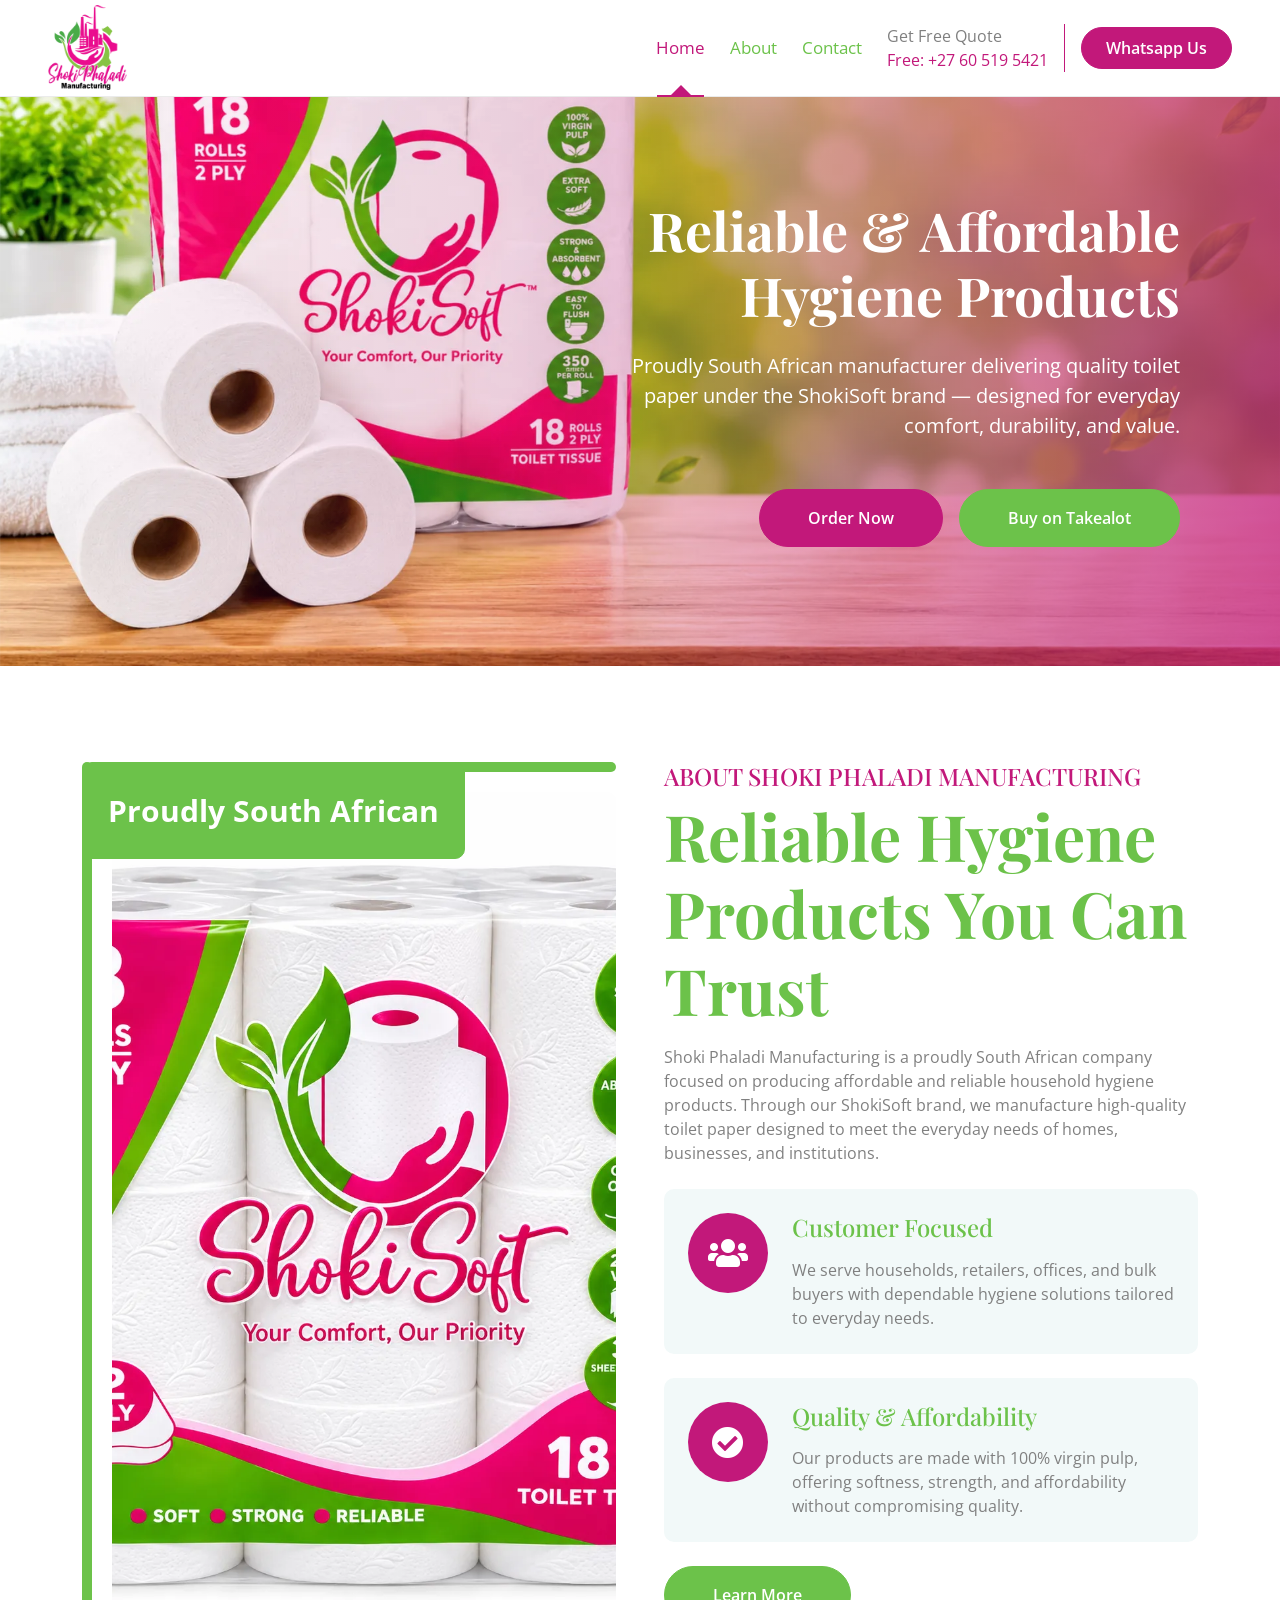
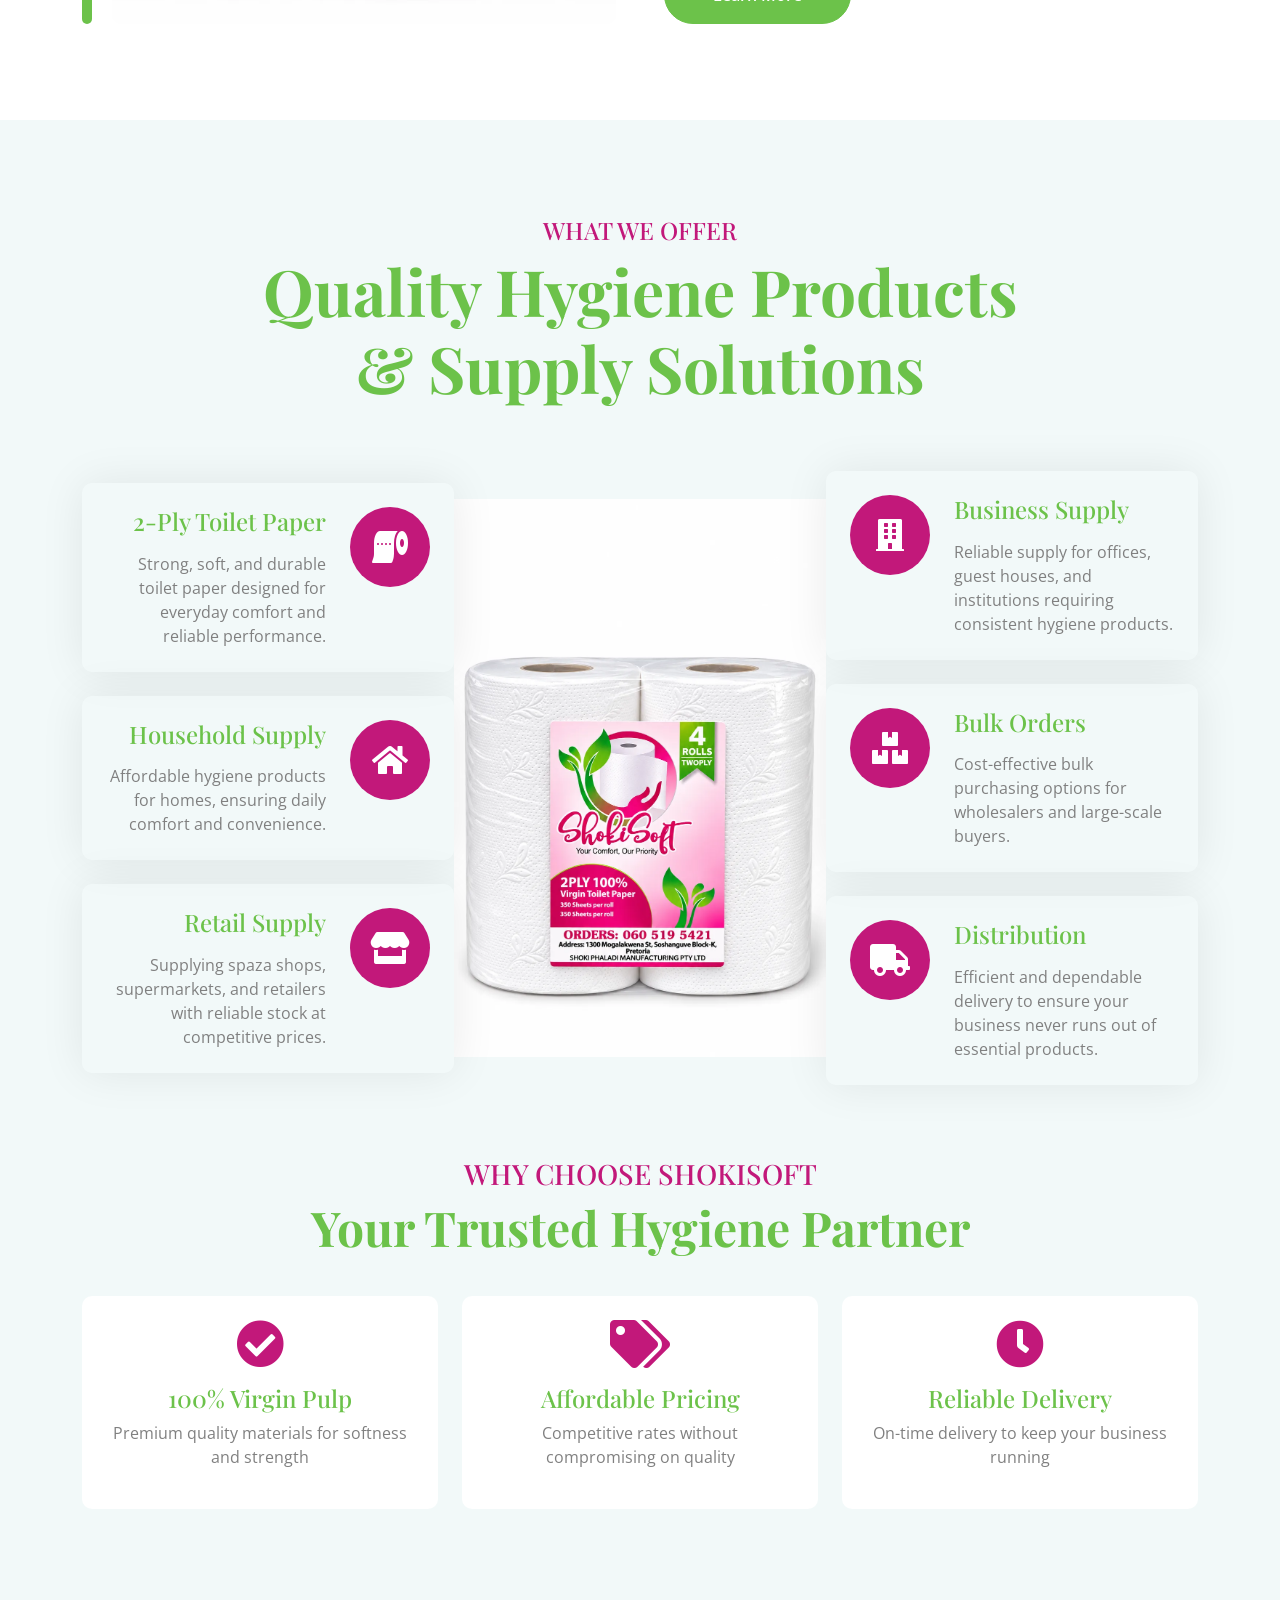
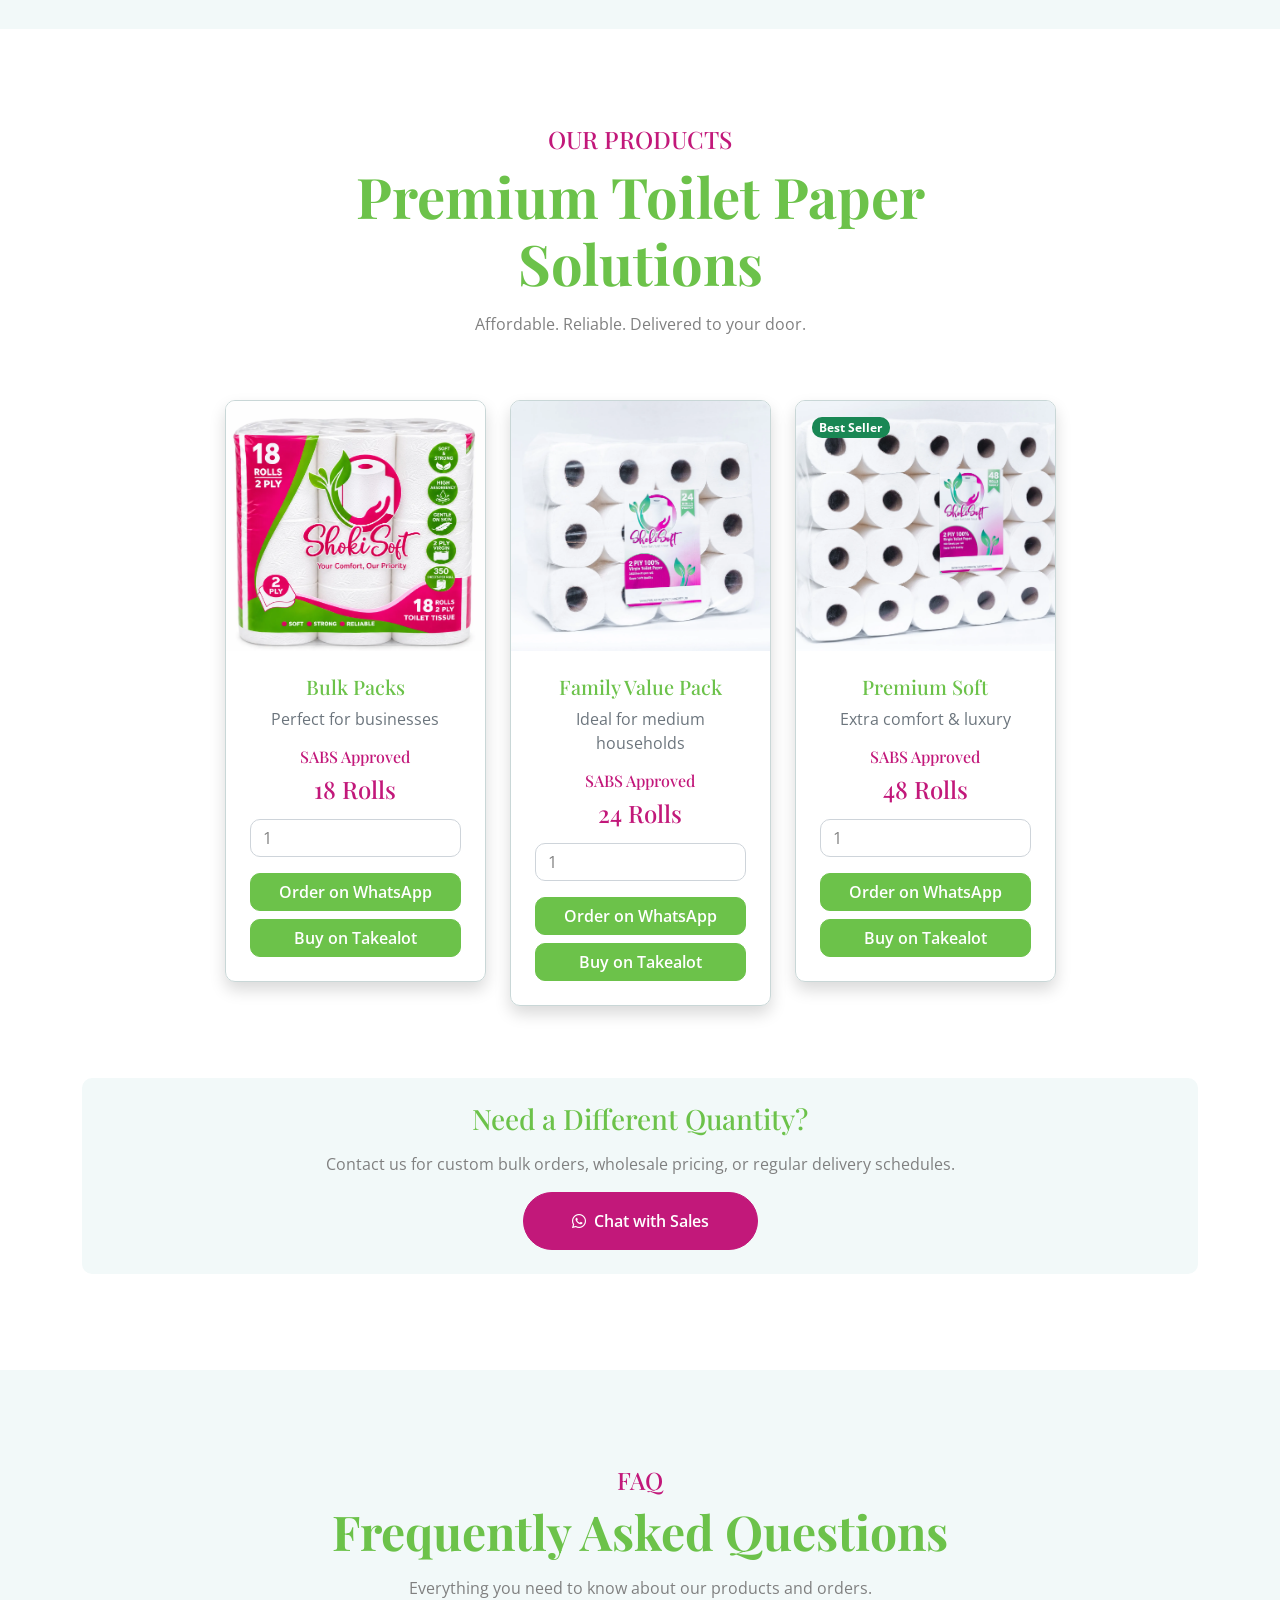
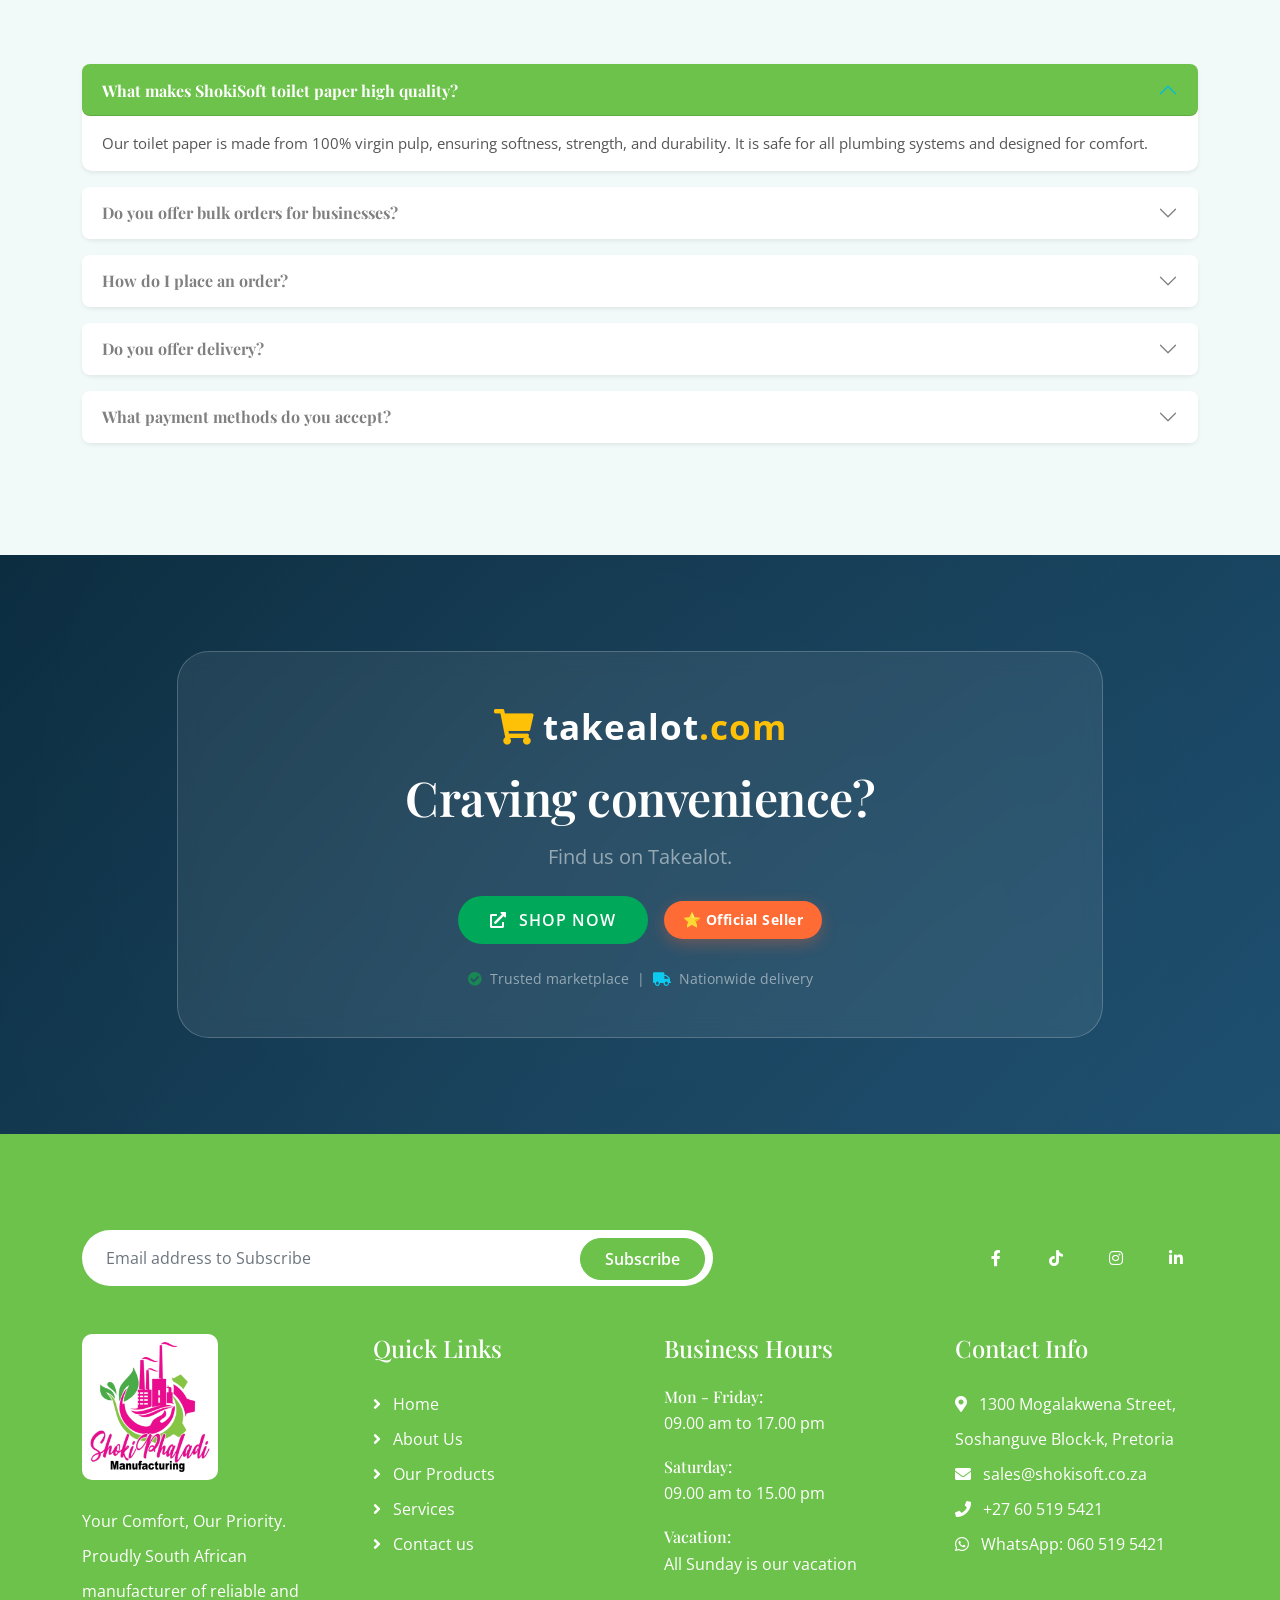
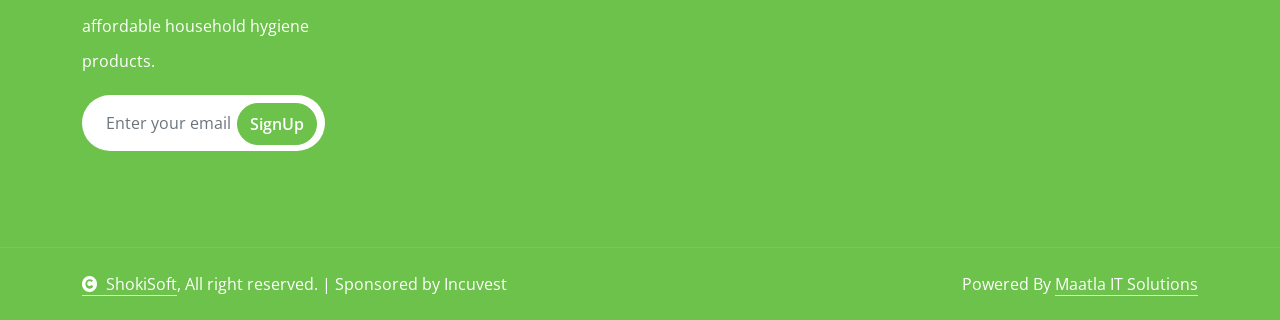
==== index.html @ f02988be "first commit" ====
<!doctype html>
<html lang="en">
  <head>
    <meta charset="utf-8" />
    <title>
      ShokiSoft | Premium Toilet Paper Manufacturer South Africa | Affordable
      Hygiene Products
    </title>

    <!-- Essential Meta Tags for SEO -->
    <meta content="width=device-width, initial-scale=1.0" name="viewport" />
    <meta
      name="description"
      content="ShokiSoft is a proudly South African manufacturer of premium quality, affordable toilet paper and hygiene products. Reliable 2-ply rolls for home, business, and bulk buyers. Order via WhatsApp today!"
    />
    <meta
      name="keywords"
      content="toilet paper South Africa, affordable toilet paper, ShokiSoft, hygiene products, bulk toilet paper, 2-ply toilet paper, South African manufacturer, household essentials, Shoki Phaladi Manufacturing, soft toilet paper, bulk orders Pretoria"
    />
    <meta name="author" content="Shoki Phaladi Manufacturing" />
    <meta name="robots" content="index, follow" />
    <meta name="language" content="English" />
    <meta name="revisit-after" content="7 days" />
    <meta name="distribution" content="global" />
    <meta name="geo.region" content="ZA-GP" />
    <meta name="geo.placename" content="Pretoria" />
    <meta name="geo.position" content="-25.747868;28.229271" />
    <meta name="ICBM" content="-25.747868, 28.229271" />

    <!-- Open Graph / Facebook Meta Tags -->
    <meta
      property="og:title"
      content="ShokiSoft - Premium Toilet Paper Manufacturer South Africa"
    />
    <meta
      property="og:description"
      content="Proudly South African manufacturer of soft, strong, and affordable toilet paper. Perfect for households, businesses, and bulk buyers. Get your quote today!"
    />
    <meta
      property="og:image"
      content="https://www.shokisoft.co.za/img/og-image.jpg"
    />
    <meta property="og:url" content="https://www.shokisoft.co.za" />
    <meta property="og:type" content="website" />
    <meta property="og:site_name" content="ShokiSoft" />
    <meta property="og:locale" content="en_ZA" />

    <!-- Twitter Card Meta Tags -->
    <meta name="twitter:card" content="summary_large_image" />
    <meta
      name="twitter:title"
      content="ShokiSoft - Quality Toilet Paper Made in SA"
    />
    <meta
      name="twitter:description"
      content="Affordable, reliable, and soft 2-ply toilet paper. Bulk orders and nationwide delivery. Order on WhatsApp!"
    />
    <meta
      name="twitter:image"
      content="https://www.shokisoft.co.za/img/twitter-card.jpg"
    />

    <!-- Canonical URL -->
    <link rel="canonical" href="https://www.shokisoft.co.za" />

    <!-- Favicon -->
    <link rel="icon" type="image/jpeg" href="img/logo.jpeg" />
    <link rel="apple-touch-icon" href="img/logo.jpeg" />

    <!-- Schema.org markup for Local Business & Product -->
    <script type="application/ld+json">
      {
        "@context": "https://schema.org",
        "@type": "Organization",
        "name": "Shoki Phaladi Manufacturing",
        "brand": "ShokiSoft",
        "url": "https://www.shokisoft.co.za",
        "logo": "https://www.shokisoft.co.za/img/logo.jpeg",
        "description": "Proudly South African manufacturer of affordable, high-quality toilet paper and hygiene products.",
        "address": {
          "@type": "PostalAddress",
          "streetAddress": "1300 Mogalakwena Street, Soshanguve Block-k",
          "addressLocality": "Pretoria",
          "addressRegion": "Gauteng",
          "postalCode": "0152",
          "addressCountry": "ZA"
        },
        "contactPoint": {
          "@type": "ContactPoint",
          "telephone": "+27605195421",
          "contactType": "sales",
          "availableLanguage": ["English"],
          "areaServed": "ZA"
        },
        "sameAs": [
          "https://www.facebook.com/shokisoft",
          "https://www.instagram.com/shokisoft"
        ]
      }
    </script>

    <script type="application/ld+json">
      {
        "@context": "https://schema.org",
        "@type": "Product",
        "name": "ShokiSoft 2-Ply Toilet Paper",
        "image": "https://www.shokisoft.co.za/img/product-1.jpeg",
        "description": "Soft, strong and durable 2-ply toilet paper made from 100% virgin pulp. Available in 4, 18, 24 and 48 roll packs.",
        "brand": {
          "@type": "Brand",
          "name": "ShokiSoft"
        },
        "manufacturer": {
          "@type": "Organization",
          "name": "Shoki Phaladi Manufacturing"
        },
        "offers": {
          "@type": "Offer",
          "priceCurrency": "ZAR",
          "availability": "https://schema.org/InStock",
          "seller": {
            "@type": "Organization",
            "name": "ShokiSoft"
          }
        },
        "aggregateRating": {
          "@type": "AggregateRating",
          "ratingValue": "4.8",
          "reviewCount": "127"
        }
      }
    </script>

    <script type="application/ld+json">
      {
        "@context": "https://schema.org",
        "@type": "WebSite",
        "name": "ShokiSoft",
        "url": "https://www.shokisoft.co.za",
        "potentialAction": {
          "@type": "SearchAction",
          "target": "https://www.shokisoft.co.za/search?q={search_term_string}",
          "query-input": "required name=search_term_string"
        }
      }
    </script>

    <!-- Google Web Fonts -->
    <link rel="preconnect" href="https://fonts.googleapis.com" />
    <link rel="preconnect" href="https://fonts.gstatic.com" crossorigin />
    <link
      href="https://fonts.googleapis.com/css2?family=Open+Sans:ital,wdth,wght@0,75..100,300..800;1,75..100,300..800&family=Playfair+Display:ital,wght@0,400..900;1,400..900&display=swap"
      rel="stylesheet"
    />

    <!-- Icon Font Stylesheet -->
    <link
      rel="stylesheet"
      href="https://use.fontawesome.com/releases/v5.15.4/css/all.css"
    />
    <link
      href="https://cdn.jsdelivr.net/npm/bootstrap-icons@1.4.1/font/bootstrap-icons.css"
      rel="stylesheet"
    />

    <!-- Libraries Stylesheet -->
    <link href="lib/animate/animate.min.css" rel="stylesheet" />
    <link href="lib/owlcarousel/assets/owl.carousel.min.css" rel="stylesheet" />

    <!-- Customized Bootstrap Stylesheet -->
    <link href="css/bootstrap.min.css" rel="stylesheet" />

    <!-- Template Stylesheet -->
    <link href="css/style.css" rel="stylesheet" />

    <style>
      /* Additional styling for Takealot section - matches the vibe of the image */
      .takealot-promo {
        background: linear-gradient(135deg, #0a2b3e 0%, #1c4e6f 100%);
        position: relative;
        overflow: hidden;
      }

      .takealot-promo::before {
        content: "";
        position: absolute;
        top: -50%;
        left: -50%;
        width: 200%;
        height: 200%;
        background: radial-gradient(
          circle,
          rgba(255, 255, 255, 0.03) 0%,
          rgba(0, 0, 0, 0) 70%
        );
        pointer-events: none;
      }

      .takealot-card {
        background: rgba(255, 255, 255, 0.08);
        backdrop-filter: blur(10px);
        border-radius: 2rem;
        border: 1px solid rgba(255, 255, 255, 0.2);
        transition: all 0.4s ease;
      }

      .takealot-card:hover {
        transform: translateY(-8px);
        background: rgba(255, 255, 255, 0.12);
        border-color: rgba(255, 255, 255, 0.4);
        box-shadow: 0 20px 35px -12px rgba(0, 0, 0, 0.3);
      }

      .takealot-badge {
        background: #ff6b35;
        color: white;
        font-weight: 700;
        padding: 0.5rem 1.2rem;
        border-radius: 40px;
        display: inline-block;
        font-size: 0.9rem;
        letter-spacing: 0.5px;
        box-shadow: 0 5px 15px rgba(255, 107, 53, 0.3);
      }

      .takealot-btn {
        background: #00a859;
        border: none;
        padding: 12px 32px;
        font-weight: 600;
        letter-spacing: 1px;
        transition: all 0.3s;
        border-radius: 50px;
        color: white;
        display: inline-flex;
        align-items: center;
        gap: 12px;
        text-decoration: none;
      }

      .takealot-btn:hover {
        background: #008a48;
        transform: scale(1.02);
        color: white;
        box-shadow: 0 10px 20px rgba(0, 0, 0, 0.2);
      }

      .craving-text {
        font-family: "Playfair Display", serif;
        font-weight: 600;
        letter-spacing: -0.5px;
      }

      .takealot-logo-text {
        font-weight: 800;
        font-size: 2.2rem;
        letter-spacing: 1px;
      }

      @media (max-width: 768px) {
        .takealot-logo-text {
          font-size: 1.8rem;
        }
        .craving-text {
          font-size: 1.5rem;
        }
      }

      /* Accessibility and SEO friendly hover states */
      .footer a:hover,
      .product-item .btn:hover {
        transition: all 0.3s ease;
      }

      /* Visually hidden class for screen readers but SEO friendly */
      .visually-hidden-seo {
        position: absolute;
        width: 1px;
        height: 1px;
        padding: 0;
        margin: -1px;
        overflow: hidden;
        clip: rect(0, 0, 0, 0);
        border: 0;
      }
    </style>
  </head>

  <body>
    <!-- Spinner Start -->
    <div
      id="spinner"
      class="show bg-white position-fixed translate-middle w-100 vh-100 top-50 start-50 d-flex align-items-center justify-content-center"
    >
      <div
        class="spinner-border text-primary"
        style="width: 3rem; height: 3rem"
        role="status"
      >
        <span class="sr-only">Loading...</span>
      </div>
    </div>
    <!-- Spinner End -->

    <!-- Navbar & Hero Start -->
    <div class="contaihowner-fluid position-relative p-0">
      <nav
        class="navbar navbar-expand-lg navbar-light px-4 px-lg-5 py-3 py-lg-0"
      >
        <a
          href="index.html"
          class="navbar-brand p-0"
          aria-label="ShokiSoft Home"
        >
          <img
            src="img/nav-logo.webp"
            alt="ShokiSoft Logo - Premium Toilet Paper Manufacturer"
          />
        </a>
        <button
          class="navbar-toggler"
          type="button"
          data-bs-toggle="collapse"
          data-bs-target="#navbarCollapse"
          aria-label="Toggle navigation menu"
        >
          <span class="fa fa-bars"></span>
        </button>
        <div class="collapse navbar-collapse" id="navbarCollapse">
          <div class="navbar-nav ms-auto py-0">
            <a href="index.html" class="nav-item nav-link active">Home</a>
            <a href="about.html" class="nav-item nav-link">About</a>
            <!--<a href="service.html" class="nav-item nav-link">Service</a>
            <div class="nav-item dropdown">
              <a
                href="#"
                class="nav-link dropdown-toggle"
                data-bs-toggle="dropdown"
                >Pages</a
              >
              <div class="dropdown-menu m-0">
                <a href="product.html" class="dropdown-item">Products</a>
              </div>
            </div>-->
            <a href="contact.html" class="nav-item nav-link">Contact</a>
          </div>
          <div class="d-none d-xl-flex me-3">
            <div class="d-flex flex-column pe-3 border-end border-primary">
              <span class="text-body">Get Free Quote</span>
              <a href="tel:+27605195421"
                ><span class="text-primary">Free: +27 60 519 5421</span></a
              >
            </div>
          </div>
          <a
            href="https://wa.me/27605195421"
            class="btn btn-primary rounded-pill d-inline-flex flex-shrink-0 py-2 px-4"
            >Whatsapp Us</a
          >
        </div>
      </nav>

      <!-- Carousel Start -->
      <div class="carousel-header">
        <div id="carouselId" class="carousel slide" data-bs-ride="carousel">
          <ol class="carousel-indicators">
            <li
              data-bs-target="#carouselId"
              data-bs-slide-to="0"
              class="active"
            ></li>
            <li data-bs-target="#carouselId" data-bs-slide-to="1"></li>
            <li data-bs-target="#carouselId" data-bs-slide-to="2"></li>
          </ol>
          <div class="carousel-inner" role="listbox">
            <!-- Slide 1 -->
            <div class="carousel-item active">
              <img
                src="img/hero_image.webp"
                class="hero-img"
                width="1920"
                height="1081"
                alt="ShokiSoft 18-roll 2-ply toilet tissue pack on a wooden table"
                fetchpriority="high"
              />
              <div class="carousel-caption-1">
                <div
                  class="carousel-caption-1-content"
                  style="max-width: 900px"
                >
                  <!--<h4
                    class="text-white text-uppercase fw-bold mb-4 fadeInLeft animated"
                    style="letter-spacing: 3px"
                  >
                    Shoki Phaladi Manufacturing
                  </h4>-->
                  <h1
                    class="display-2 text-capitalize text-white mb-4 fadeInLeft animated"
                  >
                    Reliable & Affordable Hygiene Products
                  </h1>
                  <p class="mb-5 fs-5 text-white fadeInLeft animated">
                    Proudly South African manufacturer delivering quality toilet
                    paper under the ShokiSoft brand — designed for everyday
                    comfort, durability, and value.
                  </p>
                  <div
                    class="carousel-caption-1-content-btn fadeInLeft animated"
                  >
                    <a
                      class="btn btn-primary rounded-pill py-3 px-5 me-2"
                      href="contact.html"
                      >Order Now</a
                    >
                    <a
                      class="btn btn-secondary rounded-pill py-3 px-5 ms-2"
                      href="https://www.takealot.com/seller/shoki-phaladi-manufacturing?sellers=29896750"
                      target="_blank"
                      >Buy on Takealot</a
                    >
                  </div>
                </div>
              </div>
            </div>
          </div>
          <!--<button
            class="carousel-control-prev"
            type="button"
            data-bs-target="#carouselId"
            data-bs-slide="prev"
          >
            <span class="carousel-control-prev-icon btn btn-primary">
              <i class="fa fa-angle-left fa-3x"></i>
            </span>
          </button>
          <button
            class="carousel-control-next"
            type="button"
            data-bs-target="#carouselId"
            data-bs-slide="next"
          >
            <span class="carousel-control-next-icon btn btn-primary">
              <i class="fa fa-angle-right fa-3x"></i>
            </span>
          </button>-->
        </div>
      </div>
      <!-- Carousel End -->
    </div>
    <!-- Navbar & Hero End -->

    <!-- About Start -->
    <div class="container-fluid about overflow-hidden py-5">
      <div class="container py-5">
        <div class="row g-5">
          <div class="col-xl-6 wow fadeInLeft" data-wow-delay="0.2s">
            <div class="about-img rounded h-100">
              <img
                src="img/18-rolls.webp"
                class="img-fluid rounded h-100 w-100"
                style="object-fit: cover"
                alt="ShokiSoft toilet paper bulk pack - 18 rolls premium quality"
              />
              <div class="about-exp"><span>Proudly South African</span></div>
            </div>
          </div>
          <div class="col-xl-6 wow fadeInRight" data-wow-delay="0.2s">
            <div class="about-item">
              <h4 class="text-primary text-uppercase">
                About Shoki Phaladi Manufacturing
              </h4>
              <h1 class="display-3 mb-3">
                Reliable Hygiene Products You Can Trust
              </h1>
              <p class="mb-4">
                Shoki Phaladi Manufacturing is a proudly South African company
                focused on producing affordable and reliable household hygiene
                products. Through our ShokiSoft brand, we manufacture
                high-quality toilet paper designed to meet the everyday needs of
                homes, businesses, and institutions.
              </p>
              <!-- Feature 1 -->
              <div class="bg-light rounded p-4 mb-4">
                <div class="d-flex">
                  <div class="pe-4">
                    <div
                      class="rounded-circle bg-primary d-flex align-items-center justify-content-center"
                      style="width: 80px; height: 80px"
                    >
                      <i class="fas fa-users text-white fa-2x"></i>
                    </div>
                  </div>
                  <div>
                    <h4 class="mb-3">Customer Focused</h4>
                    <p class="mb-0">
                      We serve households, retailers, offices, and bulk buyers
                      with dependable hygiene solutions tailored to everyday
                      needs.
                    </p>
                  </div>
                </div>
              </div>
              <!-- Feature 2 -->
              <div class="bg-light rounded p-4 mb-4">
                <div class="d-flex">
                  <div class="pe-4">
                    <div
                      class="rounded-circle bg-primary d-flex align-items-center justify-content-center"
                      style="width: 80px; height: 80px"
                    >
                      <i class="fas fa-check-circle text-white fa-2x"></i>
                    </div>
                  </div>
                  <div>
                    <h4 class="mb-3">Quality & Affordability</h4>
                    <p class="mb-0">
                      Our products are made with 100% virgin pulp, offering
                      softness, strength, and affordability without compromising
                      quality.
                    </p>
                  </div>
                </div>
              </div>
              <a
                href="about.html"
                class="btn btn-secondary rounded-pill py-3 px-5"
                >Learn More</a
              >
            </div>
          </div>
        </div>
      </div>
    </div>
    <!-- About End -->

    <!-- Service Start -->
    <div class="container-fluid service bg-light overflow-hidden py-5">
      <div class="container py-5">
        <div
          class="text-center mx-auto pb-5 wow fadeInUp"
          data-wow-delay="0.2s"
          style="max-width: 800px"
        >
          <h4 class="text-uppercase text-primary">What We Offer</h4>
          <h1 class="display-3 text-capitalize mb-3">
            Quality Hygiene Products & Supply Solutions
          </h1>
        </div>
        <div class="row gx-0 gy-4 align-items-center">
          <!-- LEFT -->
          <div class="col-lg-6 col-xl-4 wow fadeInLeft" data-wow-delay="0.2s">
            <div class="service-item rounded p-4 mb-4">
              <div class="d-flex">
                <div class="service-content text-end">
                  <h4 class="mb-3">2-Ply Toilet Paper</h4>
                  <p class="mb-0">
                    Strong, soft, and durable toilet paper designed for everyday
                    comfort and reliable performance.
                  </p>
                </div>
                <div class="ps-4">
                  <div class="service-btn">
                    <i class="fas fa-toilet-paper text-white fa-2x"></i>
                  </div>
                </div>
              </div>
            </div>
            <div class="service-item rounded p-4 mb-4">
              <div class="d-flex">
                <div class="service-content text-end">
                  <h4 class="mb-3">Household Supply</h4>
                  <p class="mb-0">
                    Affordable hygiene products for homes, ensuring daily
                    comfort and convenience.
                  </p>
                </div>
                <div class="ps-4">
                  <div class="service-btn">
                    <i class="fas fa-home text-white fa-2x"></i>
                  </div>
                </div>
              </div>
            </div>
            <div class="service-item rounded p-4 mb-0">
              <div class="d-flex">
                <div class="service-content text-end">
                  <h4 class="mb-3">Retail Supply</h4>
                  <p class="mb-0">
                    Supplying spaza shops, supermarkets, and retailers with
                    reliable stock at competitive prices.
                  </p>
                </div>
                <div class="ps-4">
                  <div class="service-btn">
                    <i class="fas fa-store text-white fa-2x"></i>
                  </div>
                </div>
              </div>
            </div>
          </div>
          <!-- CENTER IMAGE -->
          <div class="col-lg-6 col-xl-4 wow fadeInUp" data-wow-delay="0.3s">
            <div class="bg-transparent">
              <img
                src="img/4-rolls.webp"
                class="img-fluid w-100"
                alt="ShokiSoft 2-ply toilet paper rolls - soft and strong"
              />
            </div>
          </div>
          <!-- RIGHT -->
          <div class="col-lg-6 col-xl-4 wow fadeInRight" data-wow-delay="0.2s">
            <div class="service-item rounded p-4 mb-4">
              <div class="d-flex">
                <div class="pe-4">
                  <div class="service-btn">
                    <i class="fas fa-building text-white fa-2x"></i>
                  </div>
                </div>
                <div class="service-content">
                  <h4 class="mb-3">Business Supply</h4>
                  <p class="mb-0">
                    Reliable supply for offices, guest houses, and institutions
                    requiring consistent hygiene products.
                  </p>
                </div>
              </div>
            </div>
            <div class="service-item rounded p-4 mb-4">
              <div class="d-flex">
                <div class="pe-4">
                  <div class="service-btn">
                    <i class="fas fa-boxes text-white fa-2x"></i>
                  </div>
                </div>
                <div class="service-content">
                  <h4 class="mb-3">Bulk Orders</h4>
                  <p class="mb-0">
                    Cost-effective bulk purchasing options for wholesalers and
                    large-scale buyers.
                  </p>
                </div>
              </div>
            </div>
            <div class="service-item rounded p-4 mb-0">
              <div class="d-flex">
                <div class="pe-4">
                  <div class="service-btn">
                    <i class="fas fa-truck text-white fa-2x"></i>
                  </div>
                </div>
                <div class="service-content">
                  <h4 class="mb-3">Distribution</h4>
                  <p class="mb-0">
                    Efficient and dependable delivery to ensure your business
                    never runs out of essential products.
                  </p>
                </div>
              </div>
            </div>
          </div>
        </div>

        <!-- Why Choose Us Section -->
        <div class="row mt-5 pt-4">
          <div class="col-12 text-center mb-4">
            <h3 class="text-primary text-uppercase">Why Choose ShokiSoft</h3>
            <h2 class="display-5 mb-3">Your Trusted Hygiene Partner</h2>
          </div>
          <div class="col-md-4 text-center mb-4">
            <div class="bg-white rounded p-4 h-100">
              <i class="fas fa-check-circle fa-3x text-primary mb-3"></i>
              <h4>100% Virgin Pulp</h4>
              <p>Premium quality materials for softness and strength</p>
            </div>
          </div>
          <div class="col-md-4 text-center mb-4">
            <div class="bg-white rounded p-4 h-100">
              <i class="fas fa-tags fa-3x text-primary mb-3"></i>
              <h4>Affordable Pricing</h4>
              <p>Competitive rates without compromising on quality</p>
            </div>
          </div>
          <div class="col-md-4 text-center mb-4">
            <div class="bg-white rounded p-4 h-100">
              <i class="fas fa-clock fa-3x text-primary mb-3"></i>
              <h4>Reliable Delivery</h4>
              <p>On-time delivery to keep your business running</p>
            </div>
          </div>
        </div>
      </div>
    </div>
    <!-- Service End -->

    <!-- Products Start -->
    <div class="container-fluid product py-5">
      <div class="container py-5">
        <div class="text-center mx-auto pb-5" style="max-width: 800px">
          <h4 class="text-uppercase text-primary">Our Products</h4>
          <h1 class="display-4 mb-3">Premium Toilet Paper Solutions</h1>
          <p>Affordable. Reliable. Delivered to your door.</p>
        </div>
        <div class="row g-4 justify-content-center">
          <!-- Product 1 
          <div class="col-lg-3">
            <div
              class="product-item shadow rounded overflow-hidden position-relative"
            >
              <span class="badge bg-success position-absolute m-3"
                >Best Seller</span
              >
              <img
                src="img/product-1.jpeg"
                class="img-fluid w-100"
                alt="ShokiSoft 4-roll pack toilet paper - 2 ply premium quality"
              />
              <div class="p-4 text-center">
                <h5>ShokiSoft 2-Ply</h5>
                <p class="text-muted">Soft & strong for daily use</p>
                <h4 class="text-primary">4 Rolls</h4>
                <input
                  type="number"
                  id="qty1"
                  class="form-control my-3"
                  value="1"
                  min="1"
                />
                <button
                  class="btn btn-success w-100"
                  onclick="orderWhatsApp('ShokiSoft 2-Ply - 4 Rolls', 'qty1')"
                >
                  Order on WhatsApp
                </button>
              </div>
            </div>
          </div>-->
          <!-- Product 2 -->
          <div class="col-lg-3">
            <div class="product-item shadow rounded overflow-hidden">
              <img
                src="img/18-rolls.webp"
                class="img-fluid w-100"
                alt="ShokiSoft 18-roll bulk pack for businesses"
              />
              <div class="p-4 text-center">
                <h5>Bulk Packs</h5>
                <p class="text-muted">Perfect for businesses</p>
                <h6 class="text-primary">SABS Approved</h6>
                <h4 class="text-primary">18 Rolls</h4>
                <input
                  type="number"
                  id="qty2"
                  class="form-control my-3"
                  value="1"
                  min="1"
                />
                <button
                  class="btn btn-success w-100"
                  onclick="
                    orderWhatsApp('Bulk Toilet Paper - 18 Rolls', 'qty2')
                  "
                >
                  Order on WhatsApp
                </button>

                <a
                  class="btn btn-success w-100 mt-2"
                  href="https://www.takealot.com/shokisoft-toilet-paper-18-rolls-2ply-350-sheets-each/PLID101304722"
                  target="_blank"
                >
                  Buy on Takealot
                </a>
              </div>
            </div>
          </div>

          <!-- Product 3 -->
          <div class="col-lg-3">
            <div class="product-item shadow rounded overflow-hidden">
              <img
                src="img/24-rolls.webp"
                class="img-fluid w-100"
                alt="Family value pack - 24 rolls of ShokiSoft toilet paper"
              />
              <div class="p-4 text-center">
                <h5>Family Value Pack</h5>
                <p class="text-muted">Ideal for medium households</p>
                <h6 class="text-primary">SABS Approved</h6>
                <h4 class="text-primary">24 Rolls</h4>
                <input
                  type="number"
                  id="qty3"
                  class="form-control my-3"
                  value="1"
                  min="1"
                />
                <button
                  class="btn btn-success w-100"
                  onclick="
                    orderWhatsApp('Family Value Pack - 24 Rolls', 'qty3')
                  "
                >
                  Order on WhatsApp
                </button>
                <a
                  class="btn btn-success w-100 mt-2"
                  href=" https://www.takealot.com/shokisoft-toilet-paper-24-rolls-2ply-350-sheets-each/PLID101304728"
                  target="_blank"
                >
                  Buy on Takealot
                </a>
              </div>
            </div>
          </div>
          <!-- Product 4 -->
          <div class="col-lg-3">
            <div class="product-item shadow rounded overflow-hidden">
              <span class="badge bg-success position-absolute m-3"
                >Best Seller</span
              >
              <img
                src="img/48-rolls.webp"
                class="img-fluid w-100"
                alt="Premium soft 48-roll extra comfort pack"
              />
              <div class="p-4 text-center">
                <h5>Premium Soft</h5>
                <p class="text-muted">Extra comfort & luxury</p>
                <h6 class="text-primary">SABS Approved</h6>
                <h4 class="text-primary">48 Rolls</h4>
                <input
                  type="number"
                  id="qty4"
                  class="form-control my-3"
                  value="1"
                  min="1"
                />
                <button
                  class="btn btn-success w-100"
                  onclick="orderWhatsApp('Premium Soft - 48 Rolls', 'qty4')"
                >
                  Order on WhatsApp
                </button>
                <a
                  class="btn btn-success w-100 mt-2"
                  href="https://www.takealot.com/shokisoft-toilet-paper-2-ply-350-sheets-48-rolls-100-virgin-pulp/PLID101304562"
                  target="_blank"
                >
                  Buy on Takealot
                </a>
              </div>
            </div>
          </div>
        </div>

        <!-- Additional Info Section -->
        <div class="row mt-5 pt-4">
          <div class="col-12 text-center">
            <div class="bg-light rounded p-4">
              <h3 class="mb-3">Need a Different Quantity?</h3>
              <p>
                Contact us for custom bulk orders, wholesale pricing, or regular
                delivery schedules.
              </p>
              <a
                href="https://wa.me/27605195421"
                class="btn btn-primary rounded-pill px-5 py-3"
              >
                <i class="fab fa-whatsapp me-2"></i>Chat with Sales
              </a>
            </div>
          </div>
        </div>
      </div>
    </div>
    <!-- Products End -->

    <!-- FAQ Start -->
    <div class="container-fluid py-5 bg-light">
      <div class="container py-5">
        <div class="text-center mx-auto pb-5" style="max-width: 800px">
          <h4 class="text-uppercase text-primary">FAQ</h4>
          <h1 class="display-5 mb-3">Frequently Asked Questions</h1>
          <p>Everything you need to know about our products and orders.</p>
        </div>
        <div class="accordion" id="faqAccordion">
          <div class="accordion-item mb-3 shadow-sm rounded">
            <h2 class="accordion-header">
              <button
                class="accordion-button fw-bold"
                type="button"
                data-bs-toggle="collapse"
                data-bs-target="#faq1"
              >
                What makes ShokiSoft toilet paper high quality?
              </button>
            </h2>
            <div
              id="faq1"
              class="accordion-collapse collapse show"
              data-bs-parent="#faqAccordion"
            >
              <div class="accordion-body">
                Our toilet paper is made from 100% virgin pulp, ensuring
                softness, strength, and durability. It is safe for all plumbing
                systems and designed for comfort.
              </div>
            </div>
          </div>
          <div class="accordion-item mb-3 shadow-sm rounded">
            <h2 class="accordion-header">
              <button
                class="accordion-button collapsed fw-bold"
                type="button"
                data-bs-toggle="collapse"
                data-bs-target="#faq2"
              >
                Do you offer bulk orders for businesses?
              </button>
            </h2>
            <div
              id="faq2"
              class="accordion-collapse collapse"
              data-bs-parent="#faqAccordion"
            >
              <div class="accordion-body">
                Yes, we supply bulk toilet paper for offices, schools,
                retailers, and other businesses at competitive prices. Contact
                us via WhatsApp to request a quote.
              </div>
            </div>
          </div>
          <div class="accordion-item mb-3 shadow-sm rounded">
            <h2 class="accordion-header">
              <button
                class="accordion-button collapsed fw-bold"
                type="button"
                data-bs-toggle="collapse"
                data-bs-target="#faq3"
              >
                How do I place an order?
              </button>
            </h2>
            <div
              id="faq3"
              class="accordion-collapse collapse"
              data-bs-parent="#faqAccordion"
            >
              <div class="accordion-body">
                Simply select your product, choose the quantity, and click the
                WhatsApp button. Your order details will be sent instantly for
                quick processing.
              </div>
            </div>
          </div>
          <div class="accordion-item mb-3 shadow-sm rounded">
            <h2 class="accordion-header">
              <button
                class="accordion-button collapsed fw-bold"
                type="button"
                data-bs-toggle="collapse"
                data-bs-target="#faq4"
              >
                Do you offer delivery?
              </button>
            </h2>
            <div
              id="faq4"
              class="accordion-collapse collapse"
              data-bs-parent="#faqAccordion"
            >
              <div class="accordion-body">
                Yes, we offer reliable delivery services. Delivery options and
                costs will be discussed when confirming your order.
              </div>
            </div>
          </div>
          <div class="accordion-item mb-3 shadow-sm rounded">
            <h2 class="accordion-header">
              <button
                class="accordion-button collapsed fw-bold"
                type="button"
                data-bs-toggle="collapse"
                data-bs-target="#faq5"
              >
                What payment methods do you accept?
              </button>
            </h2>
            <div
              id="faq5"
              class="accordion-collapse collapse"
              data-bs-parent="#faqAccordion"
            >
              <div class="accordion-body">
                We accept secure payment methods including EFT and other options
                discussed during order confirmation.
              </div>
            </div>
          </div>
        </div>
      </div>
    </div>
    <!-- FAQ End -->

    <!-- TAKALOT PROMO SECTION -->
    <div
      class="container-fluid takealot-promo py-5 wow fadeIn"
      data-wow-delay="0.2s"
    >
      <div class="container py-5">
        <div class="row justify-content-center">
          <div class="col-lg-10">
            <div class="takealot-card p-4 p-lg-5 text-center">
              <span class="takealot-logo-text text-white fw-bold">
                <i class="fas fa-shopping-cart text-warning me-2"></i
                >takealot<span class="text-warning">.com</span>
              </span>
              <h2
                class="craving-text text-white display-5 fw-semibold mt-3 mb-3"
              >
                Craving convenience?
              </h2>
              <p class="text-white-50 fs-5 mb-4">Find us on Takealot.</p>
              <div
                class="d-flex flex-wrap justify-content-center gap-3 align-items-center mt-3"
              >
                <a
                  href="https://www.takealot.com/seller/?sellers=29896750"
                  target="_blank"
                  class="takealot-btn"
                  rel="noopener noreferrer"
                  ><i class="fas fa-external-link-alt"></i> SHOP NOW</a
                >
                <span class="takealot-badge">⭐ Official Seller</span>
              </div>
              <div class="mt-4 text-white-50 small">
                <i class="fas fa-check-circle text-success me-1"></i> Trusted
                marketplace &nbsp;|&nbsp;
                <i class="fas fa-truck text-info me-1"></i> Nationwide delivery
              </div>
            </div>
          </div>
        </div>
      </div>
    </div>

    <!-- Footer Start -->
    <div class="container-fluid footer py-5 wow fadeIn" data-wow-delay="0.2s">
      <div class="container py-5">
        <div class="row g-5 mb-5 align-items-center">
          <div class="col-lg-7">
            <div class="position-relative mx-auto">
              <input
                class="form-control rounded-pill w-100 py-3 ps-4 pe-5"
                type="email"
                placeholder="Email address to Subscribe"
              />
              <button
                type="button"
                class="btn btn-secondary rounded-pill position-absolute top-0 end-0 py-2 px-4 mt-2 me-2"
              >
                Subscribe
              </button>
            </div>
          </div>
          <div class="col-lg-5">
            <div
              class="d-flex align-items-center justify-content-center justify-content-lg-end"
            >
              <a
                class="btn btn-secondary btn-md-square rounded-circle me-3"
                href="https://www.facebook.com/share/1ADZqfpAiH/"
                target="_blank"
                aria-label="Facebook"
                ><i class="fab fa-facebook-f"></i
              ></a>
              <a
                class="btn btn-secondary btn-md-square rounded-circle me-3"
                href="https://www.tiktok.com/@shokisofttissues"
                target="_blank"
                aria-label="Tiktok"
                ><i class="fab fa-tiktok"></i
              ></a>
              <a
                class="btn btn-secondary btn-md-square rounded-circle me-3"
                href="https://www.instagram.com/shokisoft_tissues?gwpx=MW92Y2t1YWlnZGI5MQ=="
                target="_blank"
                aria-label="Instagram"
                ><i class="fab fa-instagram"></i
              ></a>
              <a
                class="btn btn-secondary btn-md-square rounded-circle me-0"
                href="https://www.linkedin.com/company/shokisoft-tissues/"
                target="_blank"
                aria-label="LinkedIn"
                ><i class="fab fa-linkedin-in"></i
              ></a>
            </div>
          </div>
        </div>
        <div class="row g-5">
          <div class="col-md-6 col-lg-6 col-xl-3">
            <div class="footer-item d-flex flex-column">
              <div class="footer-item">
                <a
                  href="index.html"
                  class="footer-logo d-inline-block bg-white rounded-3 p-2 mb-4"
                  aria-label="ShokiSoft Home"
                >
                  <img
                    src="img/nav-logo.webp"
                    alt="ShokiSoft Logo - Premium Toilet Paper Manufacturer"
                    style="max-height: 130px; width: auto"
                    loading="lazy"
                  />
                </a>
                <p class="mb-3">
                  Your Comfort, Our Priority. Proudly South African manufacturer
                  of reliable and affordable household hygiene products.
                </p>
              </div>
              <div class="position-relative">
                <input
                  class="form-control rounded-pill w-100 py-3 ps-4 pe-5"
                  type="email"
                  placeholder="Enter your email"
                />
                <button
                  type="button"
                  class="btn btn-secondary rounded-pill position-absolute top-0 end-0 py-2 mt-2 me-2"
                >
                  SignUp
                </button>
              </div>
            </div>
          </div>
          <div class="col-md-6 col-lg-6 col-xl-3">
            <div class="footer-item d-flex flex-column">
              <h4 class="text-white mb-4">Quick Links</h4>
              <a href="index.html"
                ><i class="fas fa-angle-right me-2"></i> Home</a
              >
              <a href="about.html"
                ><i class="fas fa-angle-right me-2"></i> About Us</a
              >
              <a href="product.html"
                ><i class="fas fa-angle-right me-2"></i> Our Products</a
              >
              <a href="service.html"
                ><i class="fas fa-angle-right me-2"></i> Services</a
              >
              <a href="contact.html"
                ><i class="fas fa-angle-right me-2"></i> Contact us</a
              >
            </div>
          </div>
          <div class="col-md-6 col-lg-6 col-xl-3">
            <div class="footer-item d-flex flex-column">
              <h4 class="text-white mb-4">Business Hours</h4>
              <div class="mb-3">
                <h6 class="text-muted mb-0">Mon - Friday:</h6>
                <p class="text-white mb-0">09.00 am to 17.00 pm</p>
              </div>
              <div class="mb-3">
                <h6 class="text-muted mb-0">Saturday:</h6>
                <p class="text-white mb-0">09.00 am to 15.00 pm</p>
              </div>
              <div class="mb-3">
                <h6 class="text-muted mb-0">Vacation:</h6>
                <p class="text-white mb-0">All Sunday is our vacation</p>
              </div>
            </div>
          </div>
          <div class="col-md-6 col-lg-6 col-xl-3">
            <div class="footer-item d-flex flex-column">
              <h4 class="text-white mb-4">Contact Info</h4>
              <a href="#"
                ><i class="fa fa-map-marker-alt me-2"></i> 1300 Mogalakwena
                Street, Soshanguve Block-k, Pretoria</a
              >
              <a href="mailto:sales@shokisoft.co.za"
                ><i class="fas fa-envelope me-2"></i> sales@shokisoft.co.za</a
              >
              <a href="tel:+27605195421"
                ><i class="fas fa-phone me-2"></i> +27 60 519 5421</a
              >
              <a href="https://wa.me/27605195421" class="mb-3"
                ><i class="fab fa-whatsapp me-2"></i> WhatsApp: 060 519 5421</a
              >
            </div>
          </div>
        </div>
      </div>
    </div>
    <!-- Footer End -->

    <!-- Copyright Start -->
    <div class="container-fluid copyright py-4">
      <div class="container">
        <div class="row g-4 align-items-center">
          <div class="col-md-6 text-center text-md-start mb-md-0">
            <span class="text-body"
              ><a href="#" class="border-bottom text-white"
                ><i class="fas fa-copyright text-light me-2"></i>ShokiSoft</a
              >, All right reserved. | Sponsored by Incuvest</span
            >
          </div>
          <div class="col-md-6 text-center text-md-end text-body">
            Powered By
            <a
              class="border-bottom text-white"
              href="https://maatlasolutions.co.za"
              >Maatla IT Solutions</a
            >
          </div>
        </div>
      </div>
    </div>
    <!-- Copyright End -->

    <!-- Back to Top -->
    <a
      href="#"
      class="btn btn-secondary btn-lg-square rounded-circle back-to-top"
      aria-label="Back to top"
      ><i class="fa fa-arrow-up"></i
    ></a>

    <!-- JavaScript Libraries -->
    <script src="https://ajax.googleapis.com/ajax/libs/jquery/3.6.4/jquery.min.js"></script>
    <script src="https://cdn.jsdelivr.net/npm/bootstrap@5.0.0/dist/js/bootstrap.bundle.min.js"></script>
    <script src="lib/wow/wow.min.js"></script>
    <script src="lib/easing/easing.min.js"></script>
    <script src="lib/waypoints/waypoints.min.js"></script>
    <script src="lib/owlcarousel/owl.carousel.min.js"></script>

    <!-- Template Javascript -->
    <script src="js/main.js"></script>
    <script>
      function orderWhatsApp(productName, qtyId) {
        let qty = document.getElementById(qtyId).value;
        let message = `Hello, I would like to order:\n\n🧻 Product: ${productName}\n📦 Quantity: ${qty}\n\nPlease assist me.`;
        let phone = "27605195421";
        let url = `https://wa.me/${phone}?text=${encodeURIComponent(message)}`;
        window.open(url, "_blank");
      }
    </script>
  </body>
</html>
---- css/style.css ----
:root {
  --bs-primary: #c2187a; /* Magenta */
  --bs-secondary: #6cc24a; /* Green */
  --bs-success: #6cc24a; /* Override default green */
}
/*** Product Section Styling ***/
/*** Spinner Start ***/
/*** Spinner ***/
#spinner {
  opacity: 0;
  visibility: hidden;
  transition:
    opacity 0.5s ease-out,
    visibility 0s linear 0.5s;
  z-index: 99999;
}

#spinner.show {
  transition:
    opacity 0.5s ease-out,
    visibility 0s linear 0s;
  visibility: visible;
  opacity: 1;
}
/*** Spinner End ***/

.back-to-top {
  position: fixed;
  right: 30px;
  bottom: 30px;
  transition: 0.5s;
  z-index: 99;
}

/*** Button Start ***/
.btn {
  font-weight: 600;
  transition: 0.5s;
}

.btn-square {
  width: 32px;
  height: 32px;
}

.btn-sm-square {
  width: 34px;
  height: 34px;
}

.btn-md-square {
  width: 44px;
  height: 44px;
}

.btn-lg-square {
  width: 56px;
  height: 56px;
}

.btn-xl-square {
  width: 66px;
  height: 66px;
}

.btn-square,
.btn-sm-square,
.btn-md-square,
.btn-lg-square,
.btn-xl-square {
  padding: 0;
  display: flex;
  align-items: center;
  justify-content: center;
  font-weight: normal;
}

.btn.btn-primary {
  color: var(--bs-white);
}

.btn.btn-primary:hover {
  background: var(--bs-secondary);
  border: 1px solid var(--bs-secondary);
}

.btn.btn-secondary {
  color: var(--bs-white);
}

.btn.btn-secondary:hover {
  background: var(--bs-primary);
  border: 1px solid var(--bs-primary);
}
/*** Topbar Start ***/

/*** Navbar ***/
.navbar-light .navbar-nav .nav-link {
  position: relative;
  margin-right: 25px;
  padding: 35px 0;
  color: var(--bs-dark);
  font-size: 17px;
  font-weight: 400;
  outline: none;
  transition: 0.5s;
}

.sticky-top.navbar-light .navbar-nav .nav-link {
  padding: 20px 0;
  color: var(--bs-dark);
}

.navbar-light .navbar-nav .nav-link:hover,
.navbar-light .navbar-nav .nav-link.active {
  color: var(--bs-primary);
}

.navbar-light .navbar-brand img {
  max-height: 85px;
  transition: 0.5s;
}

.sticky-top.navbar-light .navbar-brand img {
  max-height: 60px;
}

.navbar .dropdown-toggle::after {
  border: none;
  content: "\f107";
  font-family: "Font Awesome 5 Free";
  font-weight: 600;
  vertical-align: middle;
  margin-left: 8px;
}

.dropdown .dropdown-menu a:hover {
  background: var(--bs-primary);
  color: var(--bs-white);
}

.navbar .nav-item:hover .dropdown-menu {
  transform: rotateX(0deg);
  visibility: visible;
  background: var(--bs-light);
  transition: 0.5s;
  opacity: 1;
}

@media (max-width: 991.98px) {
  .sticky-top.navbar-light {
    position: relative;
    background: var(--bs-white);
  }

  .navbar.navbar-expand-lg .navbar-toggler {
    padding: 10px 20px;
    border: 1px solid var(--bs-primary);
    color: var(--bs-primary);
  }

  .navbar-light .navbar-collapse {
    margin-top: 15px;
    border-top: 1px solid rgba(0, 0, 0, 0.08);
  }

  .navbar-light .navbar-nav .nav-link,
  .sticky-top.navbar-light .navbar-nav .nav-link {
    padding: 10px 0;
    margin-left: 0;
    color: var(--bs-dark);
  }

  .navbar-light .navbar-brand img {
    max-height: 60px;
  }
}

@media (min-width: 992px) {
  .navbar .nav-item .dropdown-menu {
    display: block;
    visibility: hidden;
    top: 100%;
    transform: rotateX(-75deg);
    transform-origin: 0% 0%;
    border: 0;
    border-radius: 10px;
    transition: 0.5s;
    opacity: 0;
  }

  .navbar-light {
    position: absolute;
    width: 100%;
    top: 0;
    left: 0;
    background: var(--bs-white);
    border-top: 0;
    border-right: 0;
    border-bottom: 1px solid rgba(0, 0, 0, 0.08);
    border-left: 0;
    z-index: 999;
  }

  .sticky-top.navbar-light {
    position: fixed;
    background: var(--bs-white);
    border: none;
  }

  .navbar-light .navbar-nav .nav-item::before {
    position: absolute;
    content: "";
    width: 0;
    height: 2px;
    bottom: -1px;
    left: 50%;
    background: var(--bs-primary);
    transition: 0.5s;
  }

  .sticky-top.navbar-light .navbar-nav .nav-item::before {
    bottom: 0;
  }

  .navbar-light .navbar-nav .nav-item::after {
    content: "";
    position: absolute;
    bottom: 1px;
    left: 50%;
    transform: translateX(-50%);
    border: 10px solid;
    border-color: transparent transparent var(--bs-primary) transparent;
    opacity: 0;
    transition: 0.5s;
  }

  .navbar-light .navbar-nav .nav-item:hover::after,
  .navbar-light .navbar-nav .nav-item.active::after {
    bottom: 1px;
    opacity: 1;
  }

  .navbar-light .navbar-nav .nav-item:hover::before,
  .navbar-light .navbar-nav .nav-item.active::before {
    width: calc(100% - 2px);
    left: 1px;
  }

  .navbar-light .navbar-nav .nav-link.nav-contact::before {
    display: none;
  }
}
/*** Carousel Hero Header Start ***/
.carousel-header {
  position: relative;
  overflow: hidden;
}

/* Hide indicators */
.carousel-indicators {
  display: none;
}

/* Remove default control width */
.carousel .carousel-control-prev,
.carousel .carousel-control-next {
  width: 0;
}

/* Custom navigation buttons */
.carousel .carousel-control-prev .carousel-control-prev-icon,
.carousel .carousel-control-next .carousel-control-next-icon {
  position: absolute;
  top: 50%;
  transform: translateY(-50%);
  padding: 25px;
  display: flex;
  align-items: center;
  justify-content: center;

  /* Brand color */
  background: #c2187a;
  transition: 0.4s ease;
}

/* Rounded styles */
.carousel .carousel-control-prev .carousel-control-prev-icon {
  left: 0;
  border-top-right-radius: 50px;
  border-bottom-right-radius: 50px;
}

.carousel .carousel-control-next .carousel-control-next-icon {
  right: 0;
  border-top-left-radius: 50px;
  border-bottom-left-radius: 50px;
}

/* Hover effect (brand green) */
.carousel .carousel-control-prev .carousel-control-prev-icon:hover,
.carousel .carousel-control-next .carousel-control-next-icon:hover {
  background: #6cc24a;
}

/* Hero height scales with screen width (16:9-ish), within sensible limits */
.carousel .carousel-inner .carousel-item {
  position: relative;
  min-height: clamp(560px, 52vw, 900px);
}

/* Heading scales with the screen so it never pushes the buttons out */
.carousel-header h1.display-2 {
  font-size: clamp(2.25rem, 4.2vw, 4.5rem);
}

/* Hero image fills the slide and crops instead of stretching */
.carousel .carousel-inner .carousel-item img,
.carousel .carousel-inner .carousel-item .hero-img {
  position: absolute;
  inset: 0;
  width: 100%;
  height: 100%;
  object-fit: cover;
  object-position: center center;
}

/* Overlay: clear on the left so the product shows,
   brand magenta on the right so the white text stays readable */
.carousel .carousel-inner .carousel-item::before {
  content: "";
  position: absolute;
  inset: 0;
  background: linear-gradient(
    90deg,
    rgba(194, 24, 122, 0) 0%,
    rgba(194, 24, 122, 0.15) 40%,
    rgba(194, 24, 122, 0.75) 100%
  );
  z-index: 1;
}

/* Caption shared styles */
.carousel-caption-1,
.carousel-caption-2 {
  /* In normal flow so the slide grows if the text needs more room */
  position: relative;
  z-index: 2;
  min-height: clamp(560px, 52vw, 900px);
  padding: 140px 0 60px;
  display: flex;
  align-items: center;
}

/* Right aligned (Slide 1) */
.carousel-caption-1 {
  justify-content: flex-end;
}

.carousel-caption-1-content {
  text-align: right;
  padding-right: 100px;
  width: 52%;
}

.carousel-caption-1-content .carousel-caption-1-content-btn {
  display: flex;
  justify-content: flex-end;
}

/* Left aligned (Slide 2) */
.carousel-caption-2 {
  justify-content: flex-start;
}

.carousel-caption-2-content {
  text-align: left;
  padding-left: 100px;
}

.carousel-caption-2-content .carousel-caption-2-content-btn {
  display: flex;
  justify-content: flex-start;
}

/*** Responsive Fixes ***/
@media (max-width: 992px) {
  .carousel .carousel-inner .carousel-item {
    height: auto;
    min-height: 560px;
    margin-top: 0;
  }

  /* Shift the crop left so the product pack stays in view on narrow screens */
  .carousel .carousel-inner .carousel-item img,
  .carousel .carousel-inner .carousel-item .hero-img {
    object-position: 25% center;
  }

  /* Text sits over the product here, so use an even, stronger overlay */
  .carousel .carousel-inner .carousel-item::before {
    background: linear-gradient(
      rgba(194, 24, 122, 0.65),
      rgba(108, 194, 74, 0.55)
    );
  }

  /* Nav isn't overlaid on mobile, so drop the desktop top padding
     and let the caption set the slide height */
  .carousel-caption-1,
  .carousel-caption-2 {
    position: relative;
    inset: auto;
    min-height: 560px;
    padding: 60px 0;
  }

  /* Center all content on mobile */
  .carousel-caption-1,
  .carousel-caption-2 {
    justify-content: center;
    text-align: center;
  }

  .carousel-caption-1-content,
  .carousel-caption-2-content {
    width: 100%;
    min-width: 0;
    padding: 0 20px;
    text-align: center;
  }

  /* Let the buttons stack instead of pushing the hero wider than the screen */
  .carousel-caption-1-content .carousel-caption-1-content-btn,
  .carousel-caption-2-content .carousel-caption-2-content-btn {
    justify-content: center;
    flex-wrap: wrap;
    gap: 12px;
  }

  .carousel-caption-1-content-btn .btn,
  .carousel-caption-2-content-btn .btn {
    margin: 0 !important;
  }

  /* Hide arrows on mobile */
  .carousel .carousel-control-prev .carousel-control-prev-icon,
  .carousel .carousel-control-next .carousel-control-next-icon {
    display: none;
  }
}

/* Modal styling */
.modal .modal-header {
  height: 100px;
}

#searchModal .modal-content {
  background: rgba(255, 255, 255, 0.6);
}
/*** Carousel Hero Header End ***/

/*** Single Page Hero Header Start ***/
.bg-breadcrumb {
  position: relative;
  overflow: hidden;

  /* Neutral dark overlay: keeps the photo's true colours, white text readable */
  background:
    linear-gradient(rgba(0, 0, 0, 0.35), rgba(0, 0, 0, 0.5)),
    url(../img/inner-pages-hero.webp);

  /* Keep the toilet rolls (right side of the image) in view when cropped */
  background-position: 75% center;
  background-repeat: no-repeat;
  background-size: cover;
  padding: 170px 0 90px 0;
  transition: 0.5s;
}

/* Breadcrumb positioning */
.bg-breadcrumb .breadcrumb {
  position: relative;
}

/* Breadcrumb links */
.bg-breadcrumb .breadcrumb .breadcrumb-item a {
  color: #ffffff;
}

/* Active breadcrumb */
.bg-breadcrumb .breadcrumb .breadcrumb-item.active {
  color: #ffffff;
  opacity: 0.85;
}

/* Heading text */
.bg-breadcrumb h4 {
  color: #ffffff;
}

/* Mobile spacing */
@media (max-width: 992px) {
  .bg-breadcrumb {
    padding: 60px 0;
  }
}
/*** Single Page Hero Header End ***/

/*** About Start ***/
.about .about-img {
  position: relative;
  padding-bottom: 30px;
  margin-top: 30px;
  margin-left: 30px;
}

.about .about-img::before {
  content: "";
  position: absolute;
  width: 100%;
  height: 10px;
  top: -30px;
  right: 0;
  border-radius: 10px;
  background: var(--bs-secondary);
}

.about .about-img::after {
  content: "";
  position: absolute;
  width: 10px;
  height: 100%;
  left: -30px;
  bottom: 30px;
  border-radius: 10px;
  background: var(--bs-secondary);
}

.about .about-img .about-exp {
  position: absolute;
  top: 0;
  left: 0;
  padding: 25px;
  font-size: 30px;
  font-weight: bold;
  background: var(--bs-secondary);
  color: var(--bs-white);
  border: 1px solid var(--bs-secondary);
  margin-top: -30px;
  margin-left: -30px;
  border-radius: 10px;
}
/*** About End ***/

/*** Service Start ***/
.service-item {
  position: relative;
  box-shadow: 0 0 45px rgba(0, 0, 0, 0.08);
}

.service-item::after {
  content: "";
  position: absolute;
  width: 0;
  height: 0;
  left: 0;
  bottom: 0;
  border-radius: 10px;
  background: var(--bs-primary);
  transition: 0.5s;
  z-index: 1;
}

.service-item:hover::after {
  width: 100%;
  height: 100%;
}

.service-item:hover .service-content,
.service-item:hover .service-btn {
  position: relative;
  z-index: 2;
}

.service-item .service-content a,
.service-item .service-content p {
  transition: 0.5s;
}

.service-item:hover .service-content a:hover {
  color: var(--bs-secondary);
}

.service-item:hover .service-content p {
  color: var(--bs-white);
}

.service-item .service-btn {
  width: 80px;
  height: 80px;
  border-radius: 50px;
  display: flex;
  align-items: center;
  justify-content: center;
  background: var(--bs-primary);
  transition: 0.5s;
}

.service-item .service-btn i {
  transition: 0.5s;
}

.service-item:hover .service-btn {
  background: var(--bs-white);
}

.service-item:hover .service-btn i {
  transform: rotate(360deg);
  color: var(--bs-primary) !important;
}
/*** Service End ***/

/*** Products Start ***/
.product .product-item {
  border: 1px solid rgba(196, 211, 211, 0.9);
  border-radius: 10px;
}

/*** Products End ***/

/*** Blog Start ***/
.blog .blog-item {
  border-radius: 10px;
  background: var(--bs-white);
  transition: 0.5s;
}

.blog .blog-item:hover {
  box-shadow: 0 0 45px rgba(0, 0, 0, 0.2);
}

.blog .blog-item .blog-img {
  position: relative;
  overflow: hidden;
  border-top-left-radius: 10px;
  border-top-right-radius: 10px;
}

.blog .blog-item .blog-img::after {
  content: "";
  position: absolute;
  width: 100%;
  height: 100%;
  top: 0;
  left: 0;
  border-top-left-radius: 10px;
  border-top-right-radius: 10px;
  transition: 0.5s;
  z-index: 1;
}

.blog .blog-item .blog-img img {
  transition: 0.5s;
}

.blog .blog-item:hover .blog-img img {
  transform: scale(1.2);
}

.blog .blog-item:hover .blog-img::after {
  background: rgba(0, 209, 249, 0.2);
}

.blog .blog-item .blog-date {
  position: absolute;
  top: 25px;
  left: 25px;
  border-radius: 10px;
  background: var(--bs-primary);
  color: var(--bs-white);
  z-index: 2;
}

.blog .blog-item .blog-content a {
  transition: 0.5s;
}

.blog .blog-item:hover .blog-content a:hover {
  color: var(--bs-primary) !important;
}
/*** Blog End ***/

/*** Footer Start ***/
.footer {
  background: var(--bs-dark);
  color: var(--bs-light);
}

/* Links */
.footer .footer-item a {
  line-height: 35px;
  color: rgba(255, 255, 255, 0.7);
  transition: 0.3s ease;
  text-decoration: none;
}

/* Paragraphs */
.footer .footer-item p {
  line-height: 35px;
  color: rgba(255, 255, 255, 0.7);
}

/* Hover effect (brand primary) */
.footer .footer-item a:hover {
  letter-spacing: 0.5px;
  color: var(--bs-primary);
}

/* Social buttons */
.footer .btn-secondary {
  background-color: var(--bs-secondary);
  border-color: var(--bs-secondary);
  color: #fff;
  transition: 0.3s ease;
}

/* Social hover → switch to primary */
.footer .btn-secondary:hover {
  background-color: var(--bs-primary);
  border-color: var(--bs-primary);
  color: #fff;
}

/* Input fields */
.footer input.form-control {
  border: none;
  box-shadow: none;
}

/* Input focus uses brand */
.footer input.form-control:focus {
  border: 1px solid var(--bs-primary);
  box-shadow: 0 0 0 0.2rem rgba(194, 24, 122, 0.25);
}

/* Buttons inside inputs */
.footer .position-relative .btn {
  background-color: var(--bs-secondary);
  border-color: var(--bs-secondary);
}

/* Button hover */
.footer .position-relative .btn:hover {
  background-color: var(--bs-primary);
  border-color: var(--bs-primary);
}

/* Headings */
.footer h3,
.footer h4 {
  color: var(--bs-white);
}

/*** Footer End ***/

/*** Copyright Start ***/
.copyright {
  border-top: 1px solid rgba(255, 255, 255, 0.08);
  background: var(--bs-dark);
}

/* Links in copyright */
.copyright a {
  color: var(--bs-white);
  transition: 0.3s;
}

.copyright a:hover {
  color: var(--bs-primary);
}
/*** Copyright End ***/

.footer a:hover {
  color: #0d6efd !important;
  text-decoration: none;
}

.btn-sm-square {
  width: 35px;
  height: 35px;
  display: flex;
  align-items: center;
  justify-content: center;
}

.product-item img {
  height: 250px; /* SAME height for all images */
  width: 100%;
  object-fit: cover; /* Keeps image nice without stretching */
}

:root {
  --bs-primary: #c2187a; /* Magenta */
  --bs-secondary: #6cc24a; /* Green */
  --bs-success: #6cc24a; /* Override default green */
}
/*** Product Section Styling ***/

.product-item {
  transition: 0.3s ease;
  border: 1px solid rgba(0, 0, 0, 0.05);
}

/* Hover effect */
.product-item:hover {
  transform: translateY(-8px);
  box-shadow: 0 10px 25px rgba(0, 0, 0, 0.1);
}

/* Product titles */
.product-item h5 {
  color: var(--bs-dark);
}

/* Price uses primary (brand magenta) */
.product-item h4 {
  color: var(--bs-primary);
}

/* Buttons use brand green */
.product-item .btn-success {
  background-color: var(--bs-success);
  border-color: var(--bs-success);
}

/* Button hover switches to primary */
.product-item .btn-success:hover {
  background-color: var(--bs-primary);
  border-color: var(--bs-primary);
}

/* Badge styling */
.product-item .badge {
  background-color: var(--bs-secondary);
  color: #fff;
}

/* Input focus styling */
.product-item input:focus {
  border-color: var(--bs-primary);
  box-shadow: 0 0 0 0.2rem rgba(194, 24, 122, 0.25);
}

.accordion-button {
  font-size: 16px;
  border-radius: 8px !important;
}

.accordion-item {
  border: none;
}

.accordion-button:not(.collapsed) {
  background-color: #6cc24a;
  color: #fff;
}

.accordion-button:focus {
  box-shadow: none;
}

.accordion-body {
  font-size: 15px;
  color: #555;
}

/* Footer logo: remove inherited link line-height/hover spacing around the image */
.footer .footer-item a.footer-logo,
.footer .footer-item a.footer-logo:hover {
  line-height: 0;
  letter-spacing: 0;
}

/* All footer + copyright text in solid white (#fff) on the green background.
   !important is needed to beat Bootstrap's .text-muted / .text-body utilities.
   Form inputs are excluded because they sit on a white field. */
.footer,
.footer p,
.footer a,
.footer h1,
.footer h2,
.footer h3,
.footer h4,
.footer h5,
.footer h6,
.footer i,
.footer .footer-item a,
.footer .footer-item p,
.footer .text-muted,
.footer .text-body,
.copyright,
.copyright span,
.copyright a,
.copyright i,
.copyright .text-body,
.copyright .text-muted {
  color: #fff !important;
}
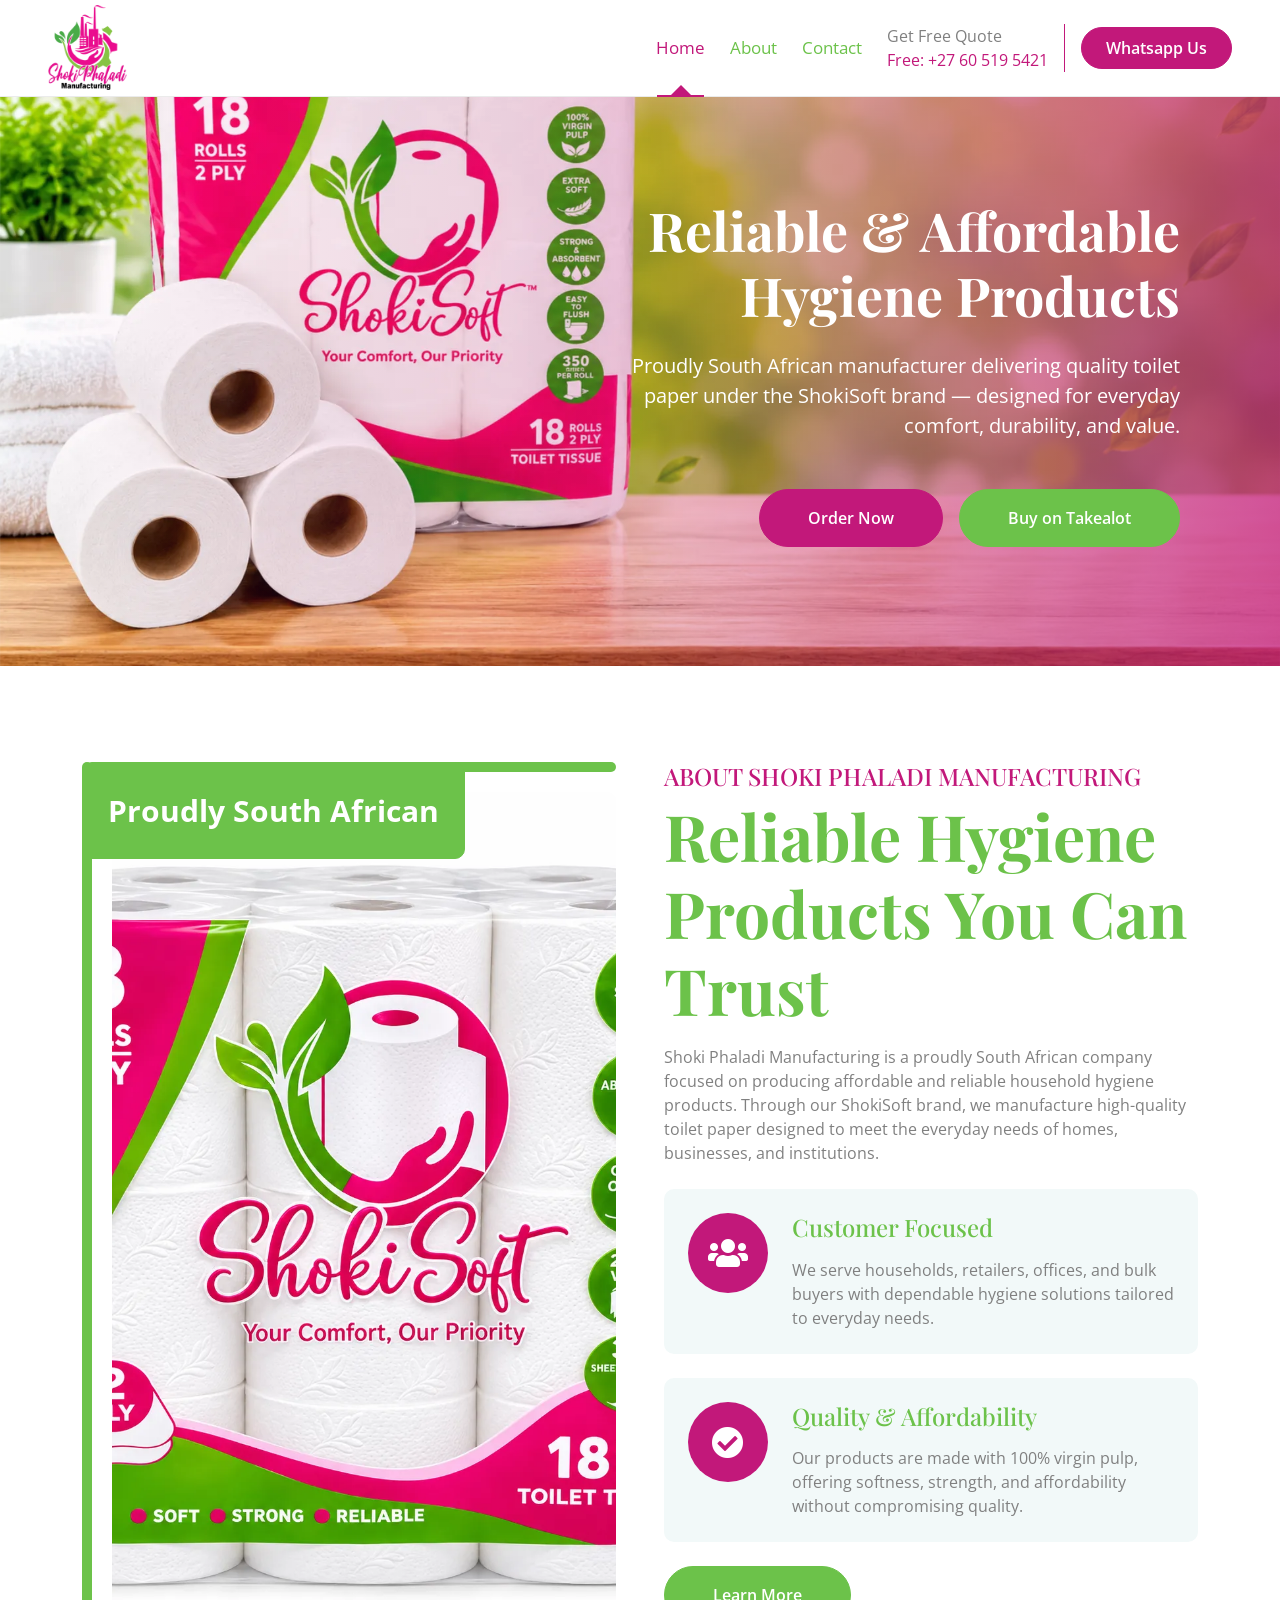
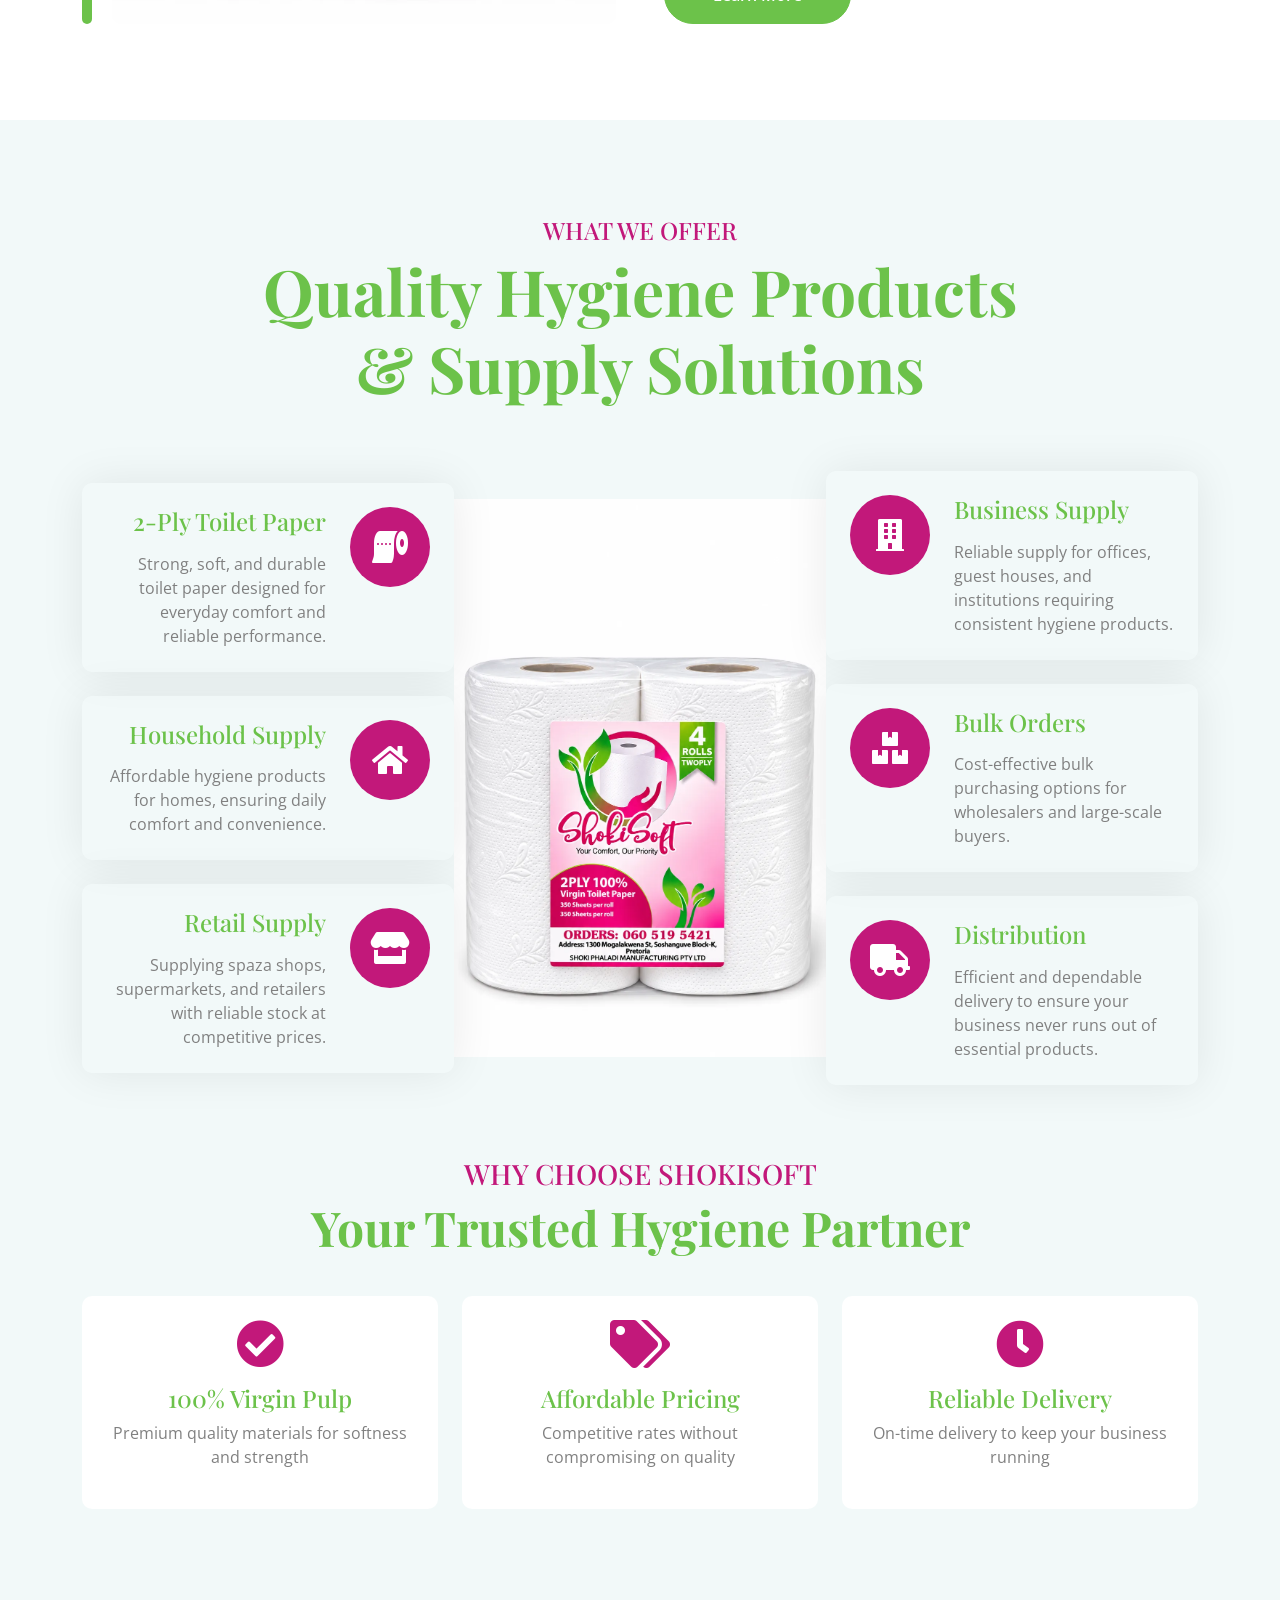
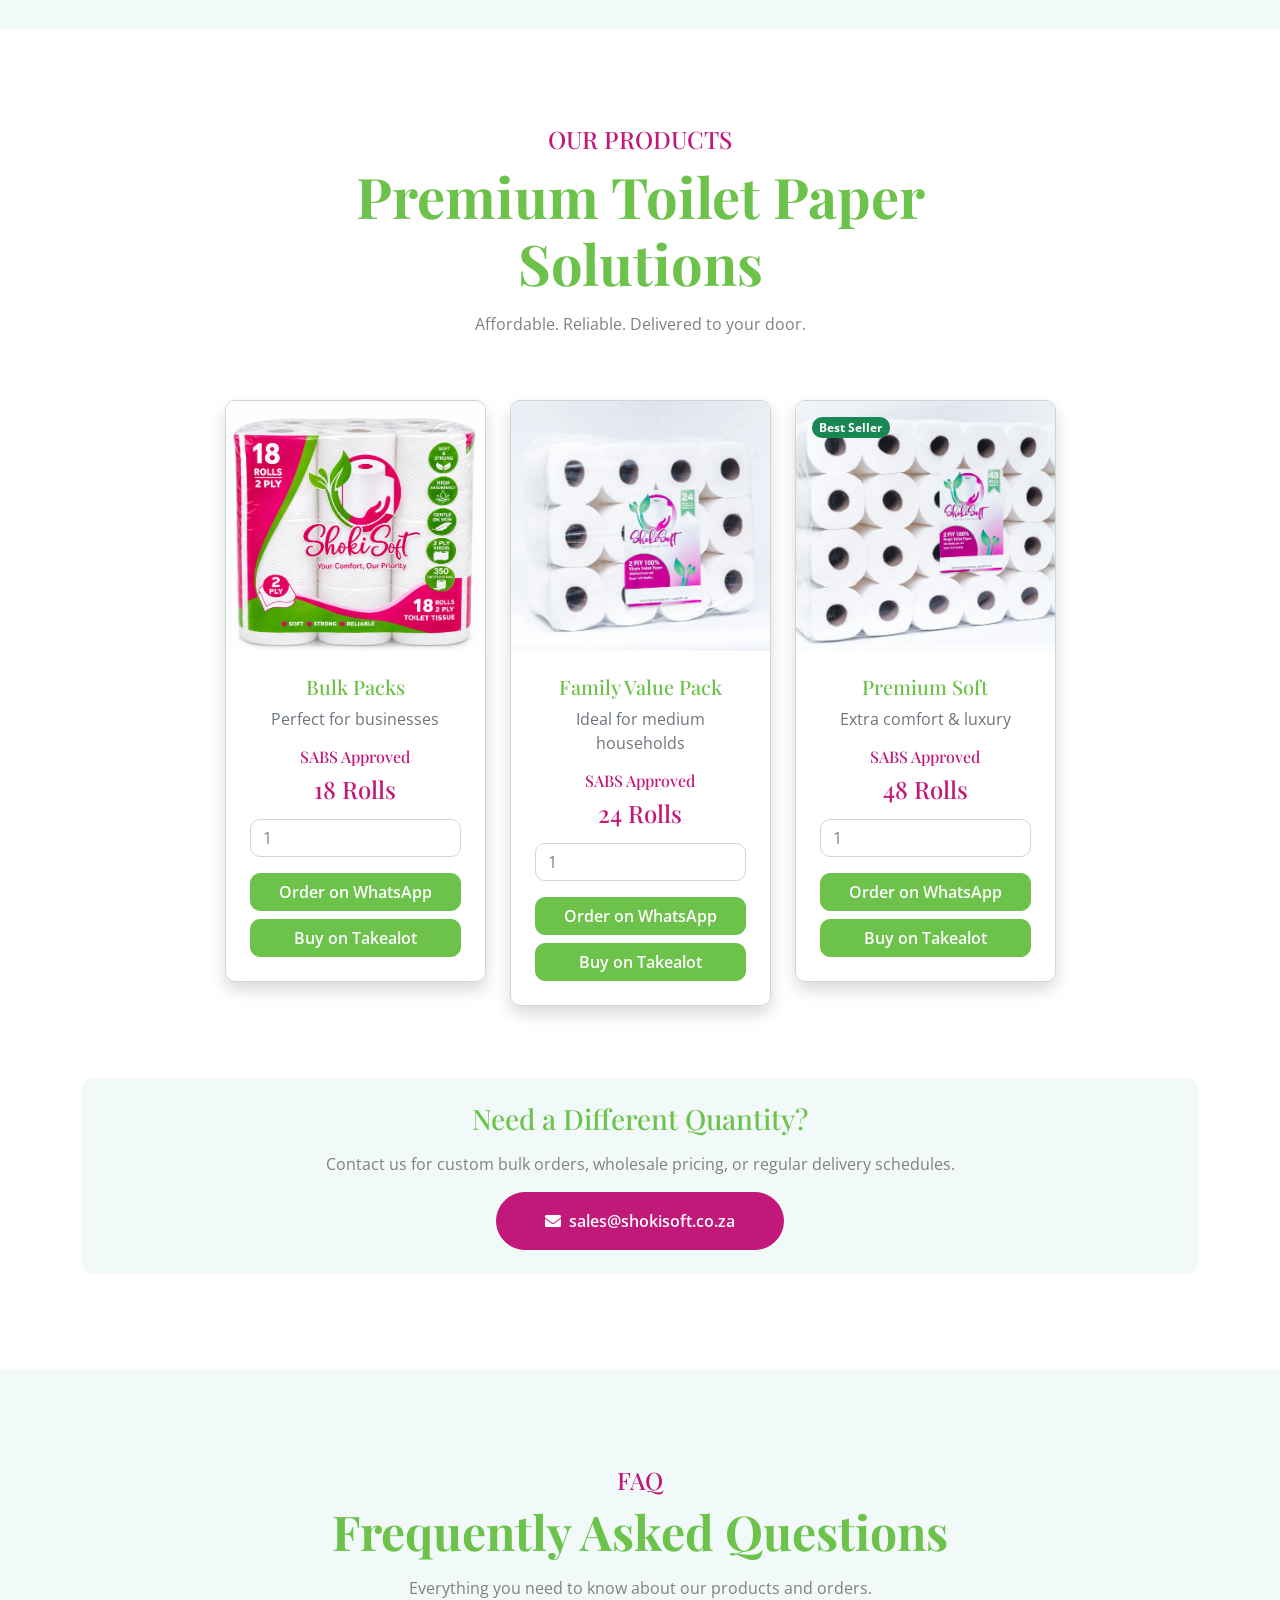
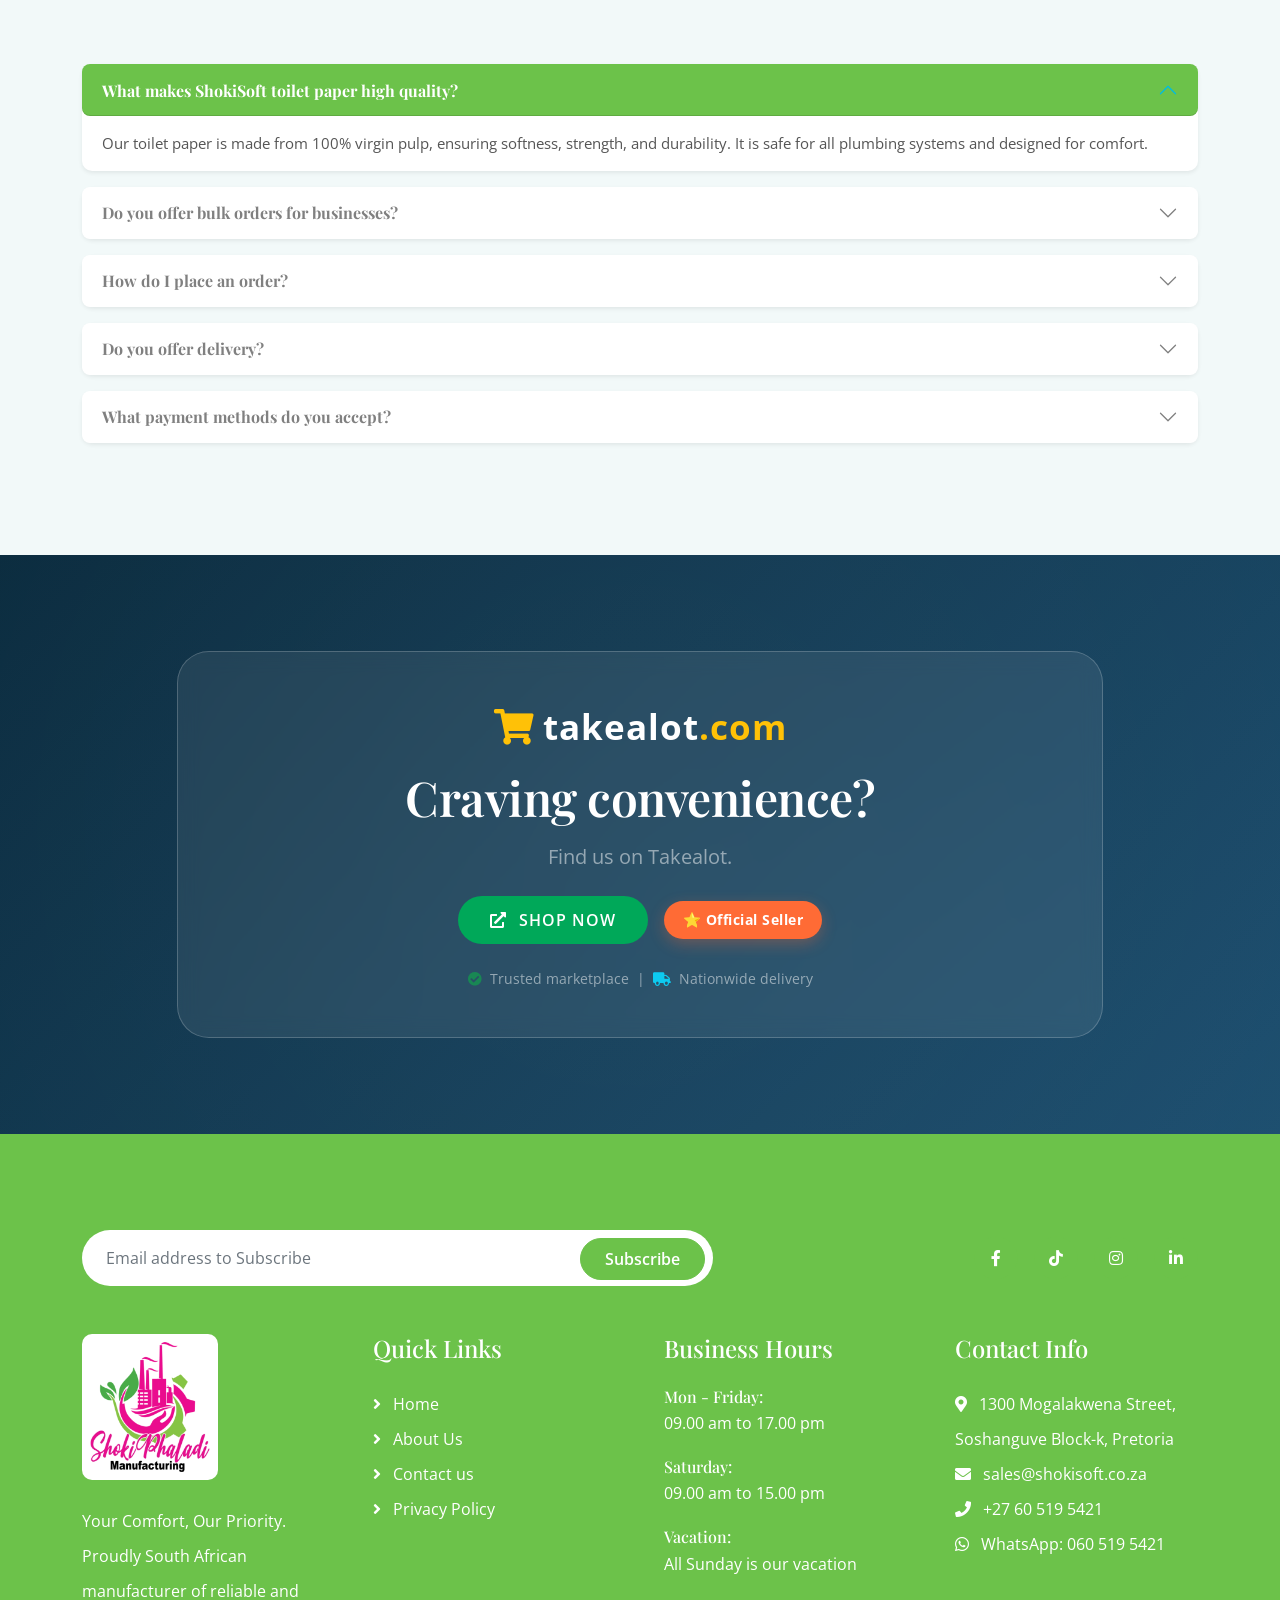
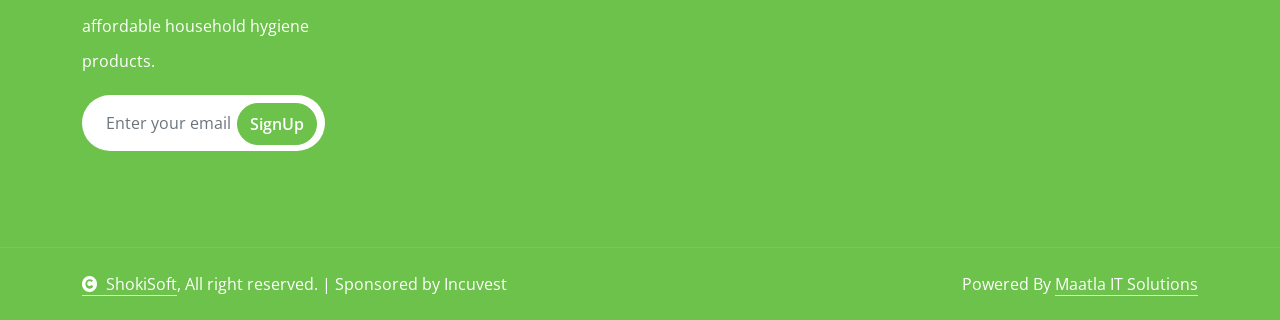
==== commit c6ed430c: "updates after review" ====
--- a/index.html
+++ b/index.html
@@ -864,10 +864,10 @@
                 delivery schedules.
               </p>
               <a
-                href="https://wa.me/27605195421"
+                href="mailto:sales@shokisoft.co.za"
                 class="btn btn-primary rounded-pill px-5 py-3"
               >
-                <i class="fab fa-whatsapp me-2"></i>Chat with Sales
+                <i class="fas fa-envelope me-2"></i>sales@shokisoft.co.za
               </a>
             </div>
           </div>
@@ -1144,14 +1144,14 @@
               <a href="about.html"
                 ><i class="fas fa-angle-right me-2"></i> About Us</a
               >
-              <a href="product.html"
-                ><i class="fas fa-angle-right me-2"></i> Our Products</a
-              >
-              <a href="service.html"
-                ><i class="fas fa-angle-right me-2"></i> Services</a
-              >
+
               <a href="contact.html"
                 ><i class="fas fa-angle-right me-2"></i> Contact us</a
+              >
+              <a
+                href="doc/External Privacy Notice Shoki Phaladi Manufacturing.pdf"
+                target="_blank"
+                ><i class="fas fa-angle-right me-2"></i> Privacy Policy</a
               >
             </div>
           </div>
